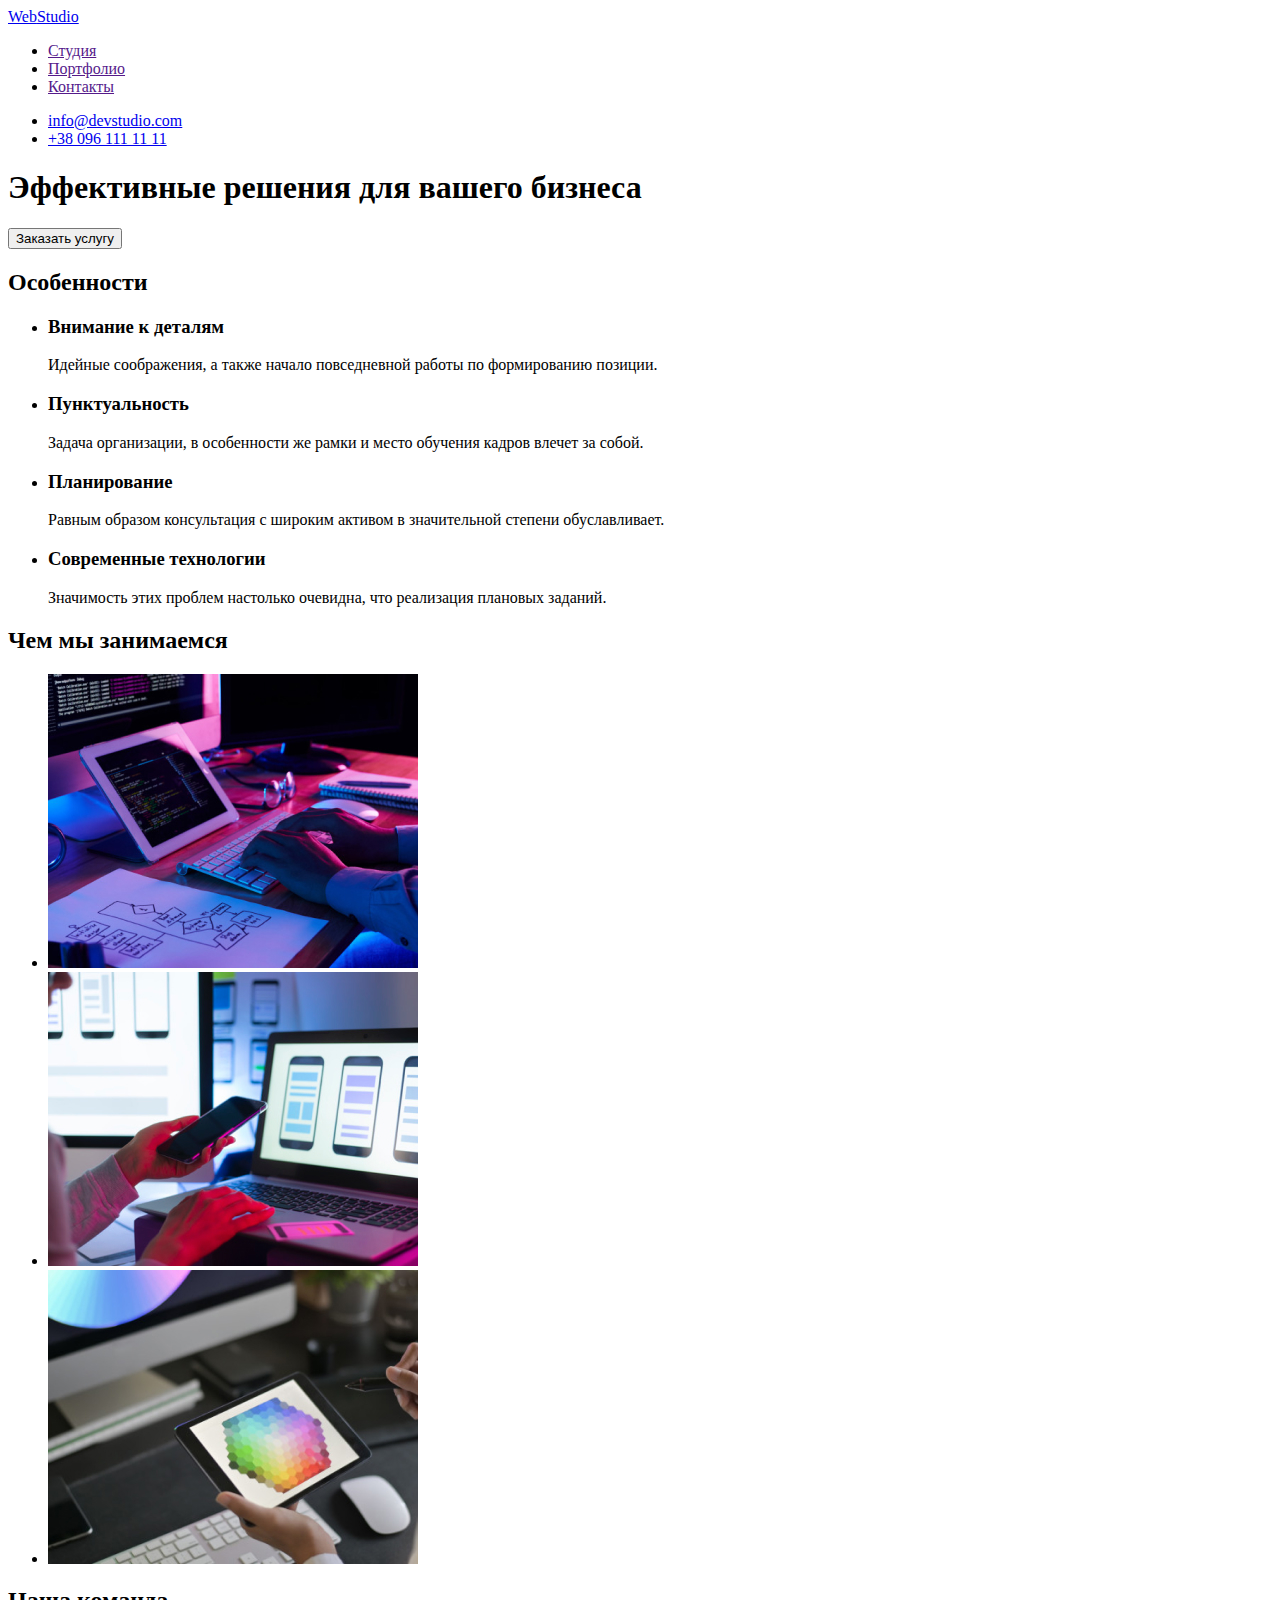
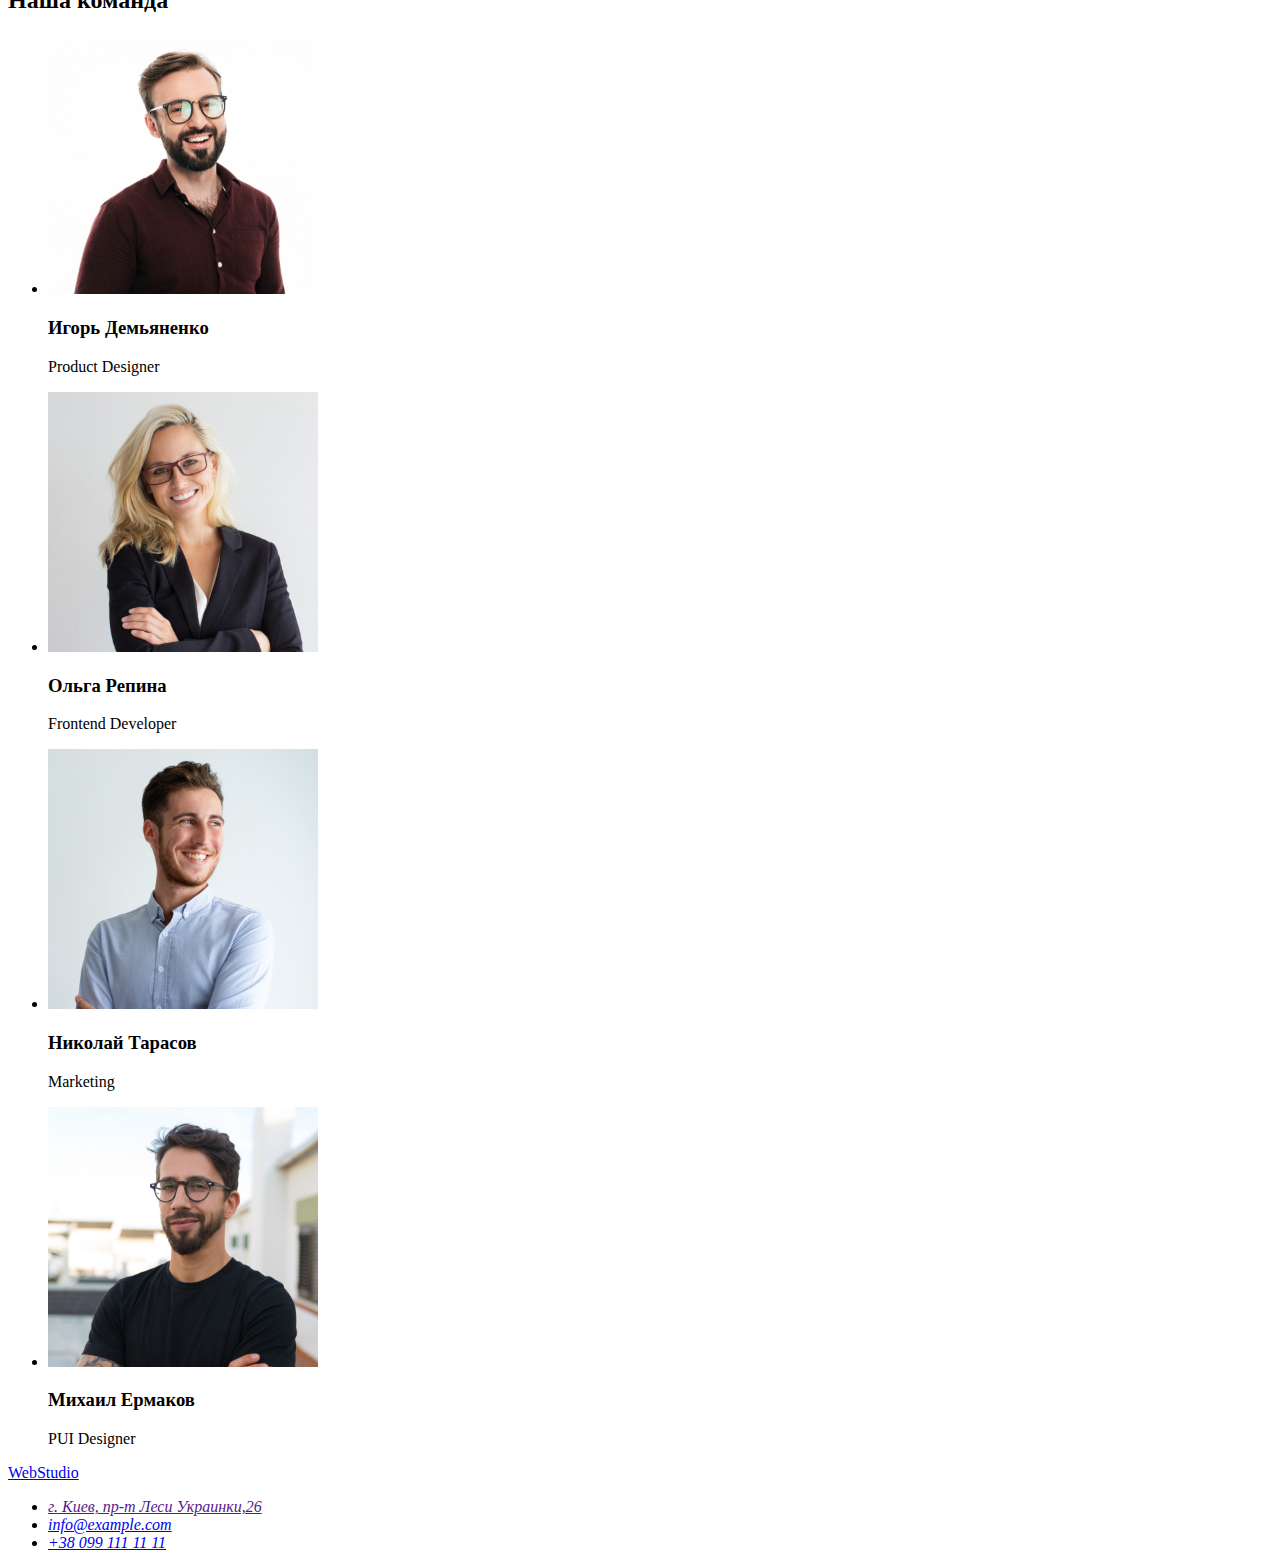
==== index.html @ 5d11fc3c "Скопіювала файли попередньої роботи" ====
<!DOCTYPE html>
<html lang="ru">
  <head>
    <meta charset="UTF-8" />
    <meta http-equiv="X-UA-Compatible" content="IE=edge" />
    <meta name="viewport" content="width=device-width, initial-scale=1.0" />
    <title>Web Studio</title>
  </head>
  <body>
    <!--Шапка-->
    <header>
      <nav>
        <a href="./index.html"><span>Web</span>Studio</a>

        <ul>
          <li><a href="">Студия</a></li>
          <li><a href="">Портфолио</a></li>
          <li><a href="">Контакты</a></li>
        </ul>
      </nav>

      <ul>
        <li><a href="mailto:info@devstudio.com">info@devstudio.com</a></li>
        <li><a href="tel:+380961111111">+38 096 111 11 11</a></li>
      </ul>
    </header>

    <main>
      <!--Блок герой-->
      <section>
        <h1>Эффективные решения для вашего бизнеса</h1>
        <button type="button">Заказать услугу</button>
      </section>

      <!--Особености-->
      <section>
        <h2>Особенности</h2>
        <ul>
          <li>
            <h3>Внимание к деталям</h3>
            <p>Идейные соображения, а также начало повседневной работы по формированию позиции.</p>
          </li>
          <li>
            <h3>Пунктуальность</h3>
            <p>
              Задача организации, в особенности же рамки и место обучения кадров влечет за собой.
            </p>
          </li>
          <li>
            <h3>Планирование</h3>
            <p>
              Равным образом консультация с широким активом в значительной степени обуславливает.
            </p>
          </li>
          <li>
            <h3>Современные технологии</h3>
            <p>Значимость этих проблем настолько очевидна, что реализация плановых заданий.</p>
          </li>
        </ul>
      </section>

      <!--Чем занимаются-->
      <section>
        <h2>Чем мы занимаемся</h2>
        <ul>
          <li>
            <img src="./images/picture-one.jpg" alt="Верстка" width="370" />
          </li>
          <li>
            <img src="./images/picture-two.jpg" alt="Дизайн" width="370" />
          </li>
          <li>
            <img src="./images/picture-three.jpg" alt="Внешнее оформление" width="370" />
          </li>
        </ul>
      </section>

      <!--Наша команда-->
      <section>
        <h2>Наша команда</h2>
        <ul>
          <li>
            <img src="./images/img-one.jpg" alt="Дизайнер" width="270" />
            <h3>Игорь Демьяненко</h3>
            <p>Product Designer</p>
          </li>
          <li>
            <img src="./images/img-two.jpg" alt="Фронтенд разработчик" width="270" />
            <h3>Ольга Репина</h3>
            <p>Frontend Developer</p>
          </li>
          <li>
            <img src="./images/img-three.jpg" alt="Маркетолог" width="270" />
            <h3>Николай Тарасов</h3>
            <p>Marketing</p>
          </li>
          <li>
            <img src="./images/img-four.jpg" alt="Дизайнер" width="270" />
            <h3>Михаил Ермаков</h3>
            <p>PUI Designer</p>
          </li>
        </ul>
      </section>
    </main>

    <!--футер-->
    <footer>
      <a href="./index.html"><span>Web</span>Studio</a>

      <address>
        <ul>
          <li><a href="">г. Киев, пр-т Леси Украинки,26</a></li>
          <li><a href="mailto:info@example.com">info@example.com</a></li>
          <li><a href="tel:+380991111111">+38 099 111 11 11</a></li>
        </ul>
      </address>
    </footer>
  </body>
</html>
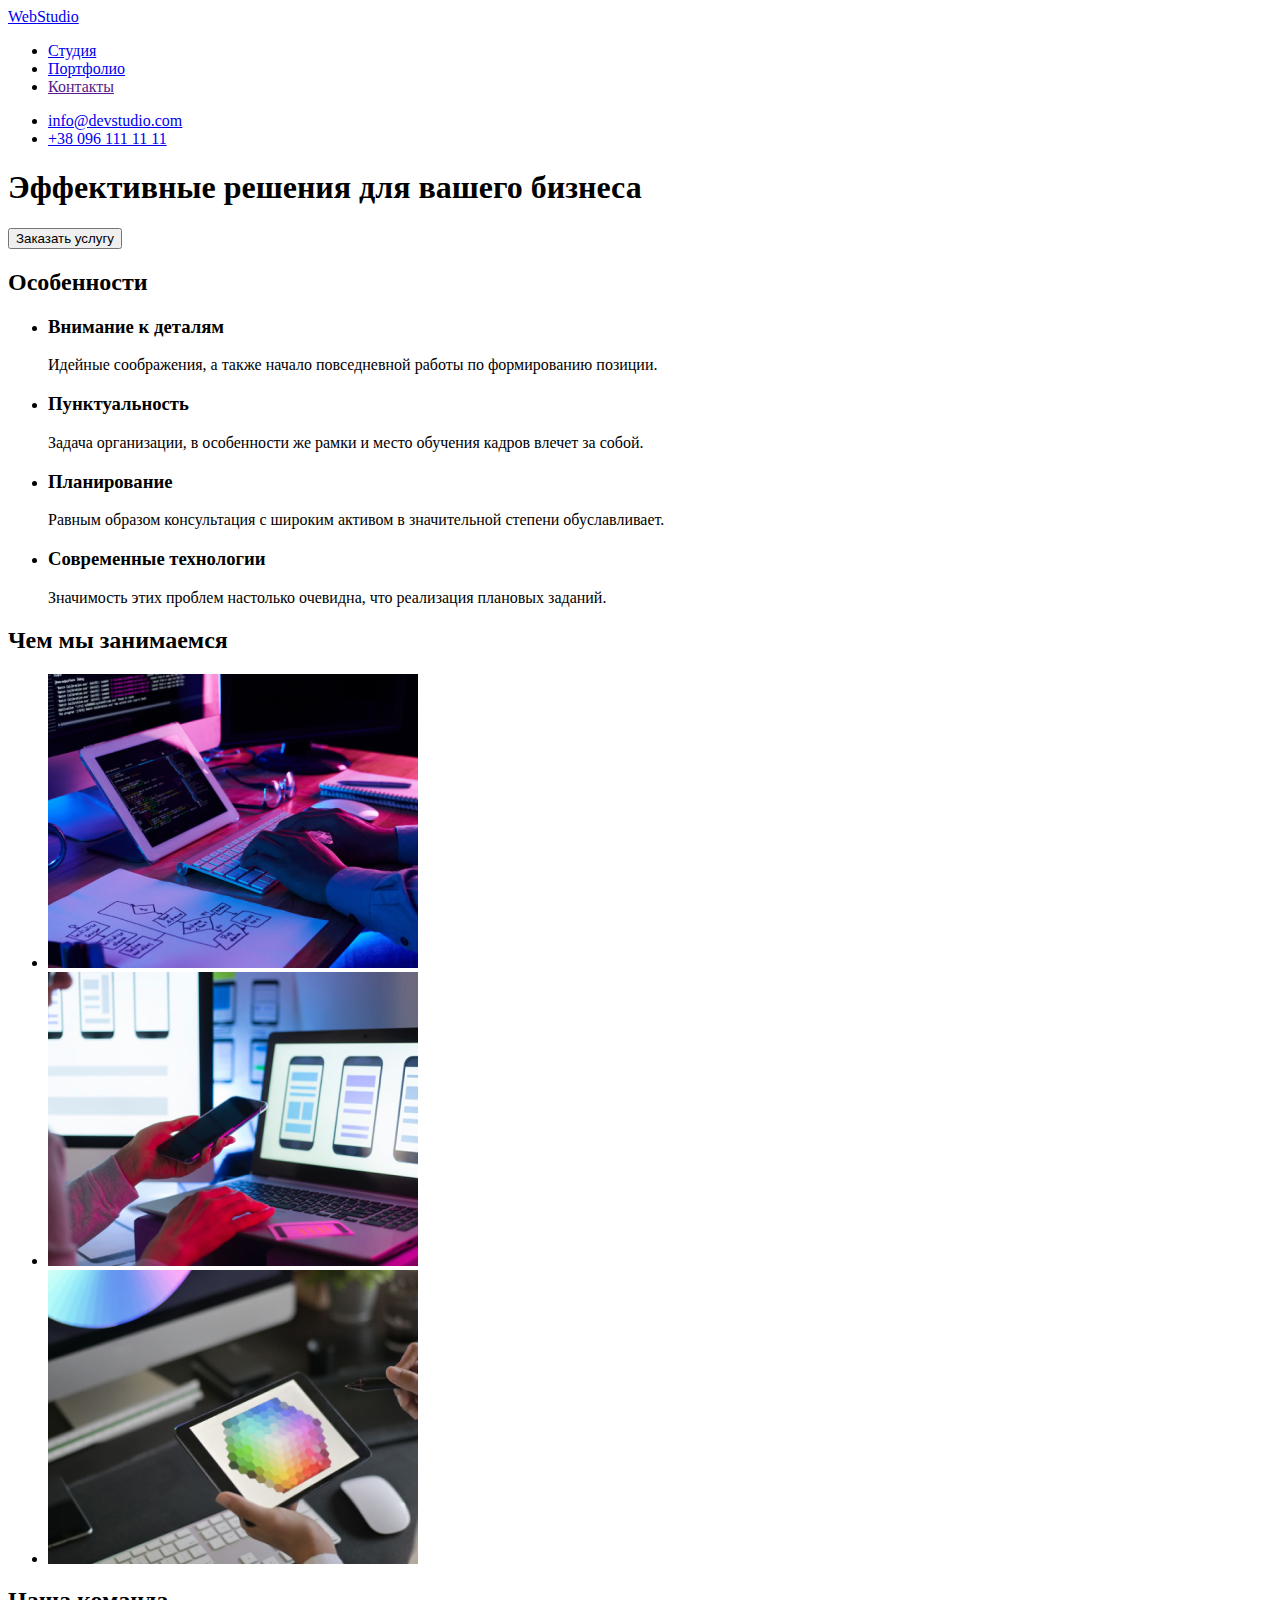
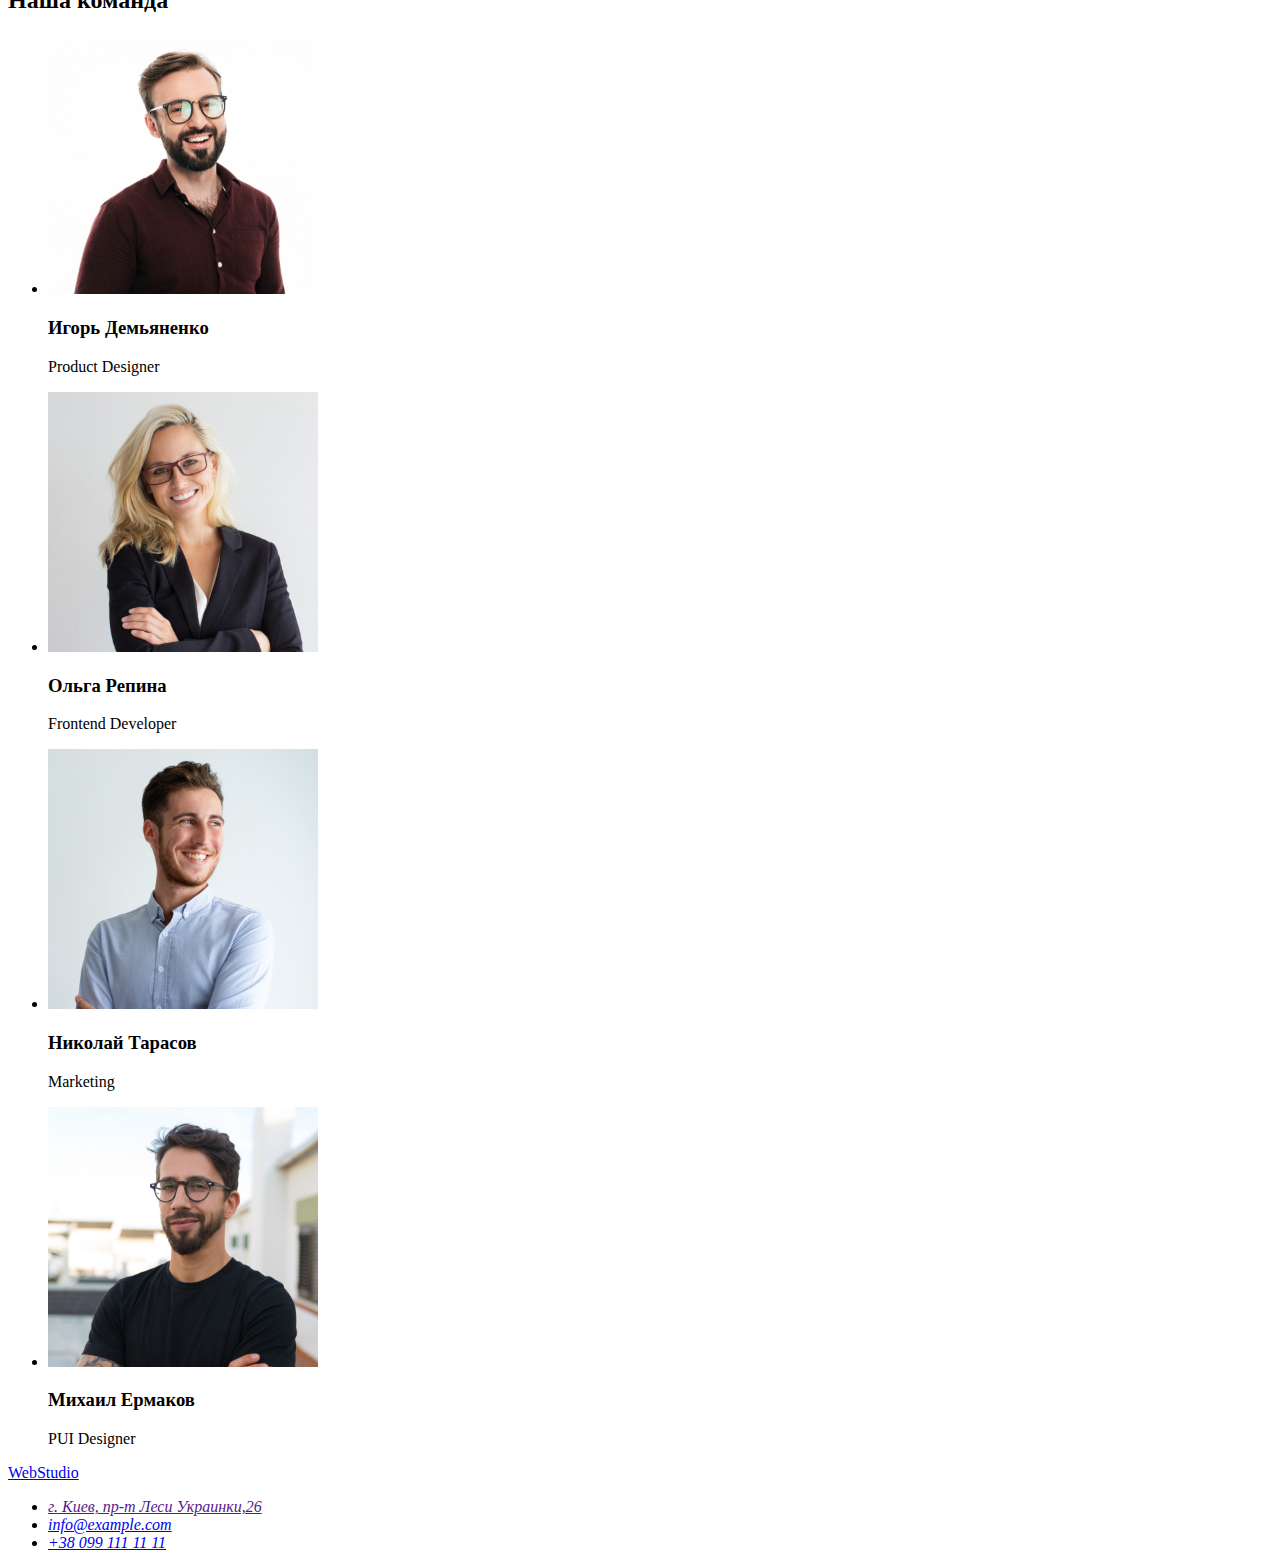
==== commit 0dfaf3a7: "Додано відносний шлях" ====
--- a/index.html
+++ b/index.html
@@ -13,8 +13,8 @@
         <a href="./index.html"><span>Web</span>Studio</a>
 
         <ul>
-          <li><a href="">Студия</a></li>
-          <li><a href="">Портфолио</a></li>
+          <li><a href="./index.html">Студия</a></li>
+          <li><a href="./portfolio.html">Портфолио</a></li>
           <li><a href="">Контакты</a></li>
         </ul>
       </nav>
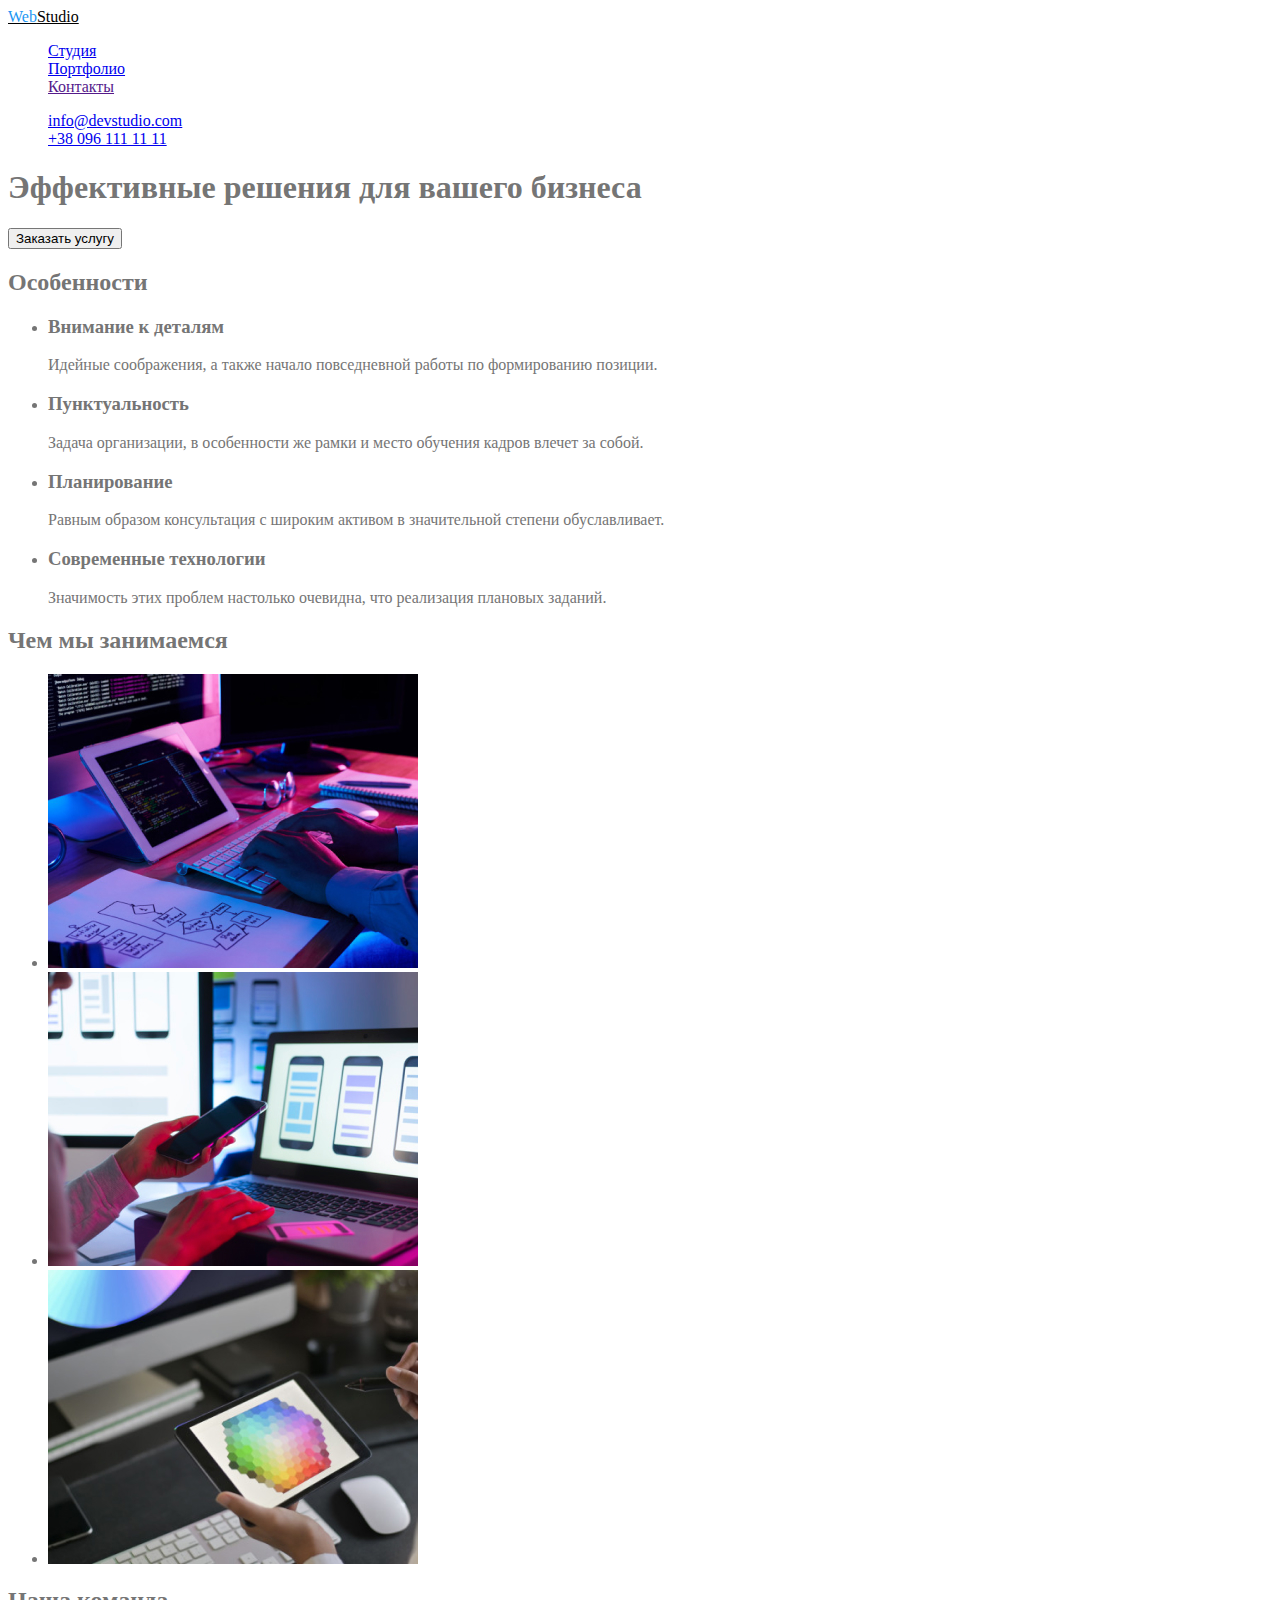
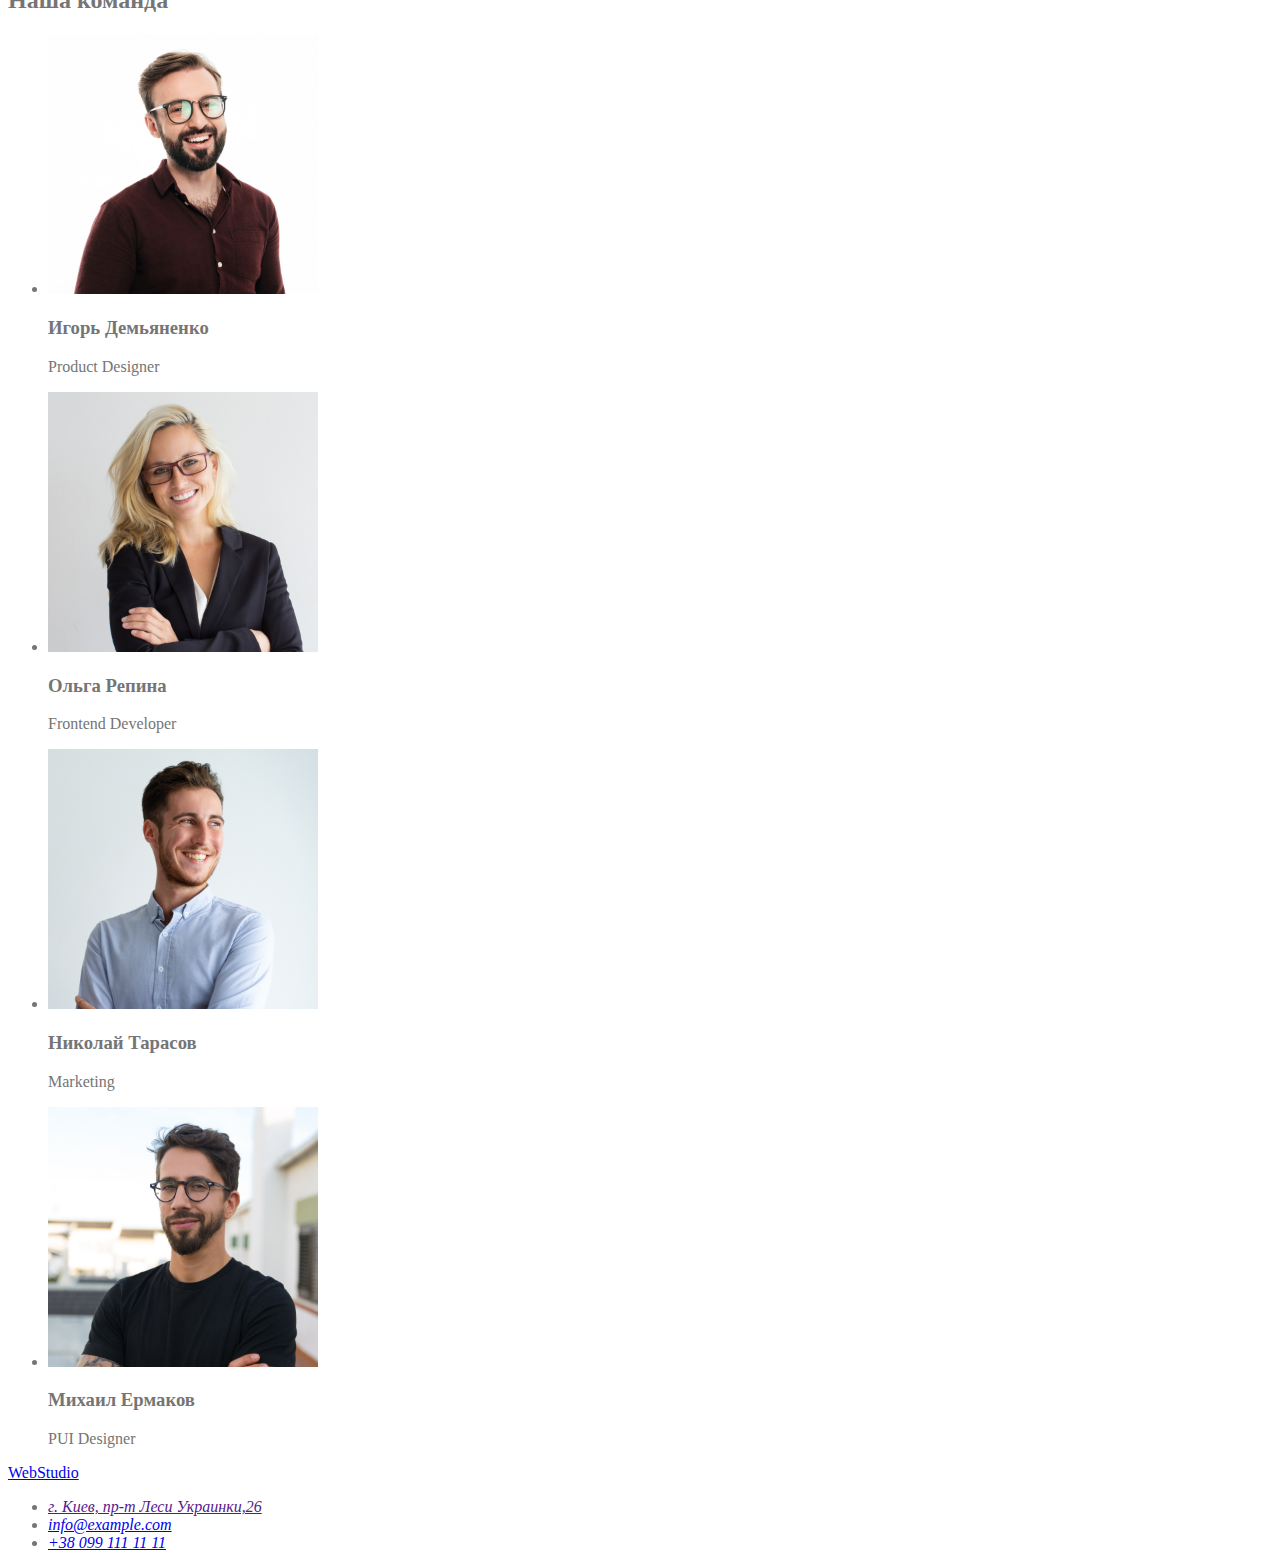
==== commit 9137dff3: "Додає стилі до html" ====
--- a/index.html
+++ b/index.html
@@ -5,23 +5,24 @@
     <meta http-equiv="X-UA-Compatible" content="IE=edge" />
     <meta name="viewport" content="width=device-width, initial-scale=1.0" />
     <title>Web Studio</title>
+    <link rel="stylesheet" href="./css/styles.css" />
   </head>
   <body>
     <!--Шапка-->
     <header>
       <nav>
-        <a href="./index.html"><span>Web</span>Studio</a>
+        <a href="./index.html" class="logo"><span class="logo-web"> Web</span>Studio</a>
 
-        <ul>
-          <li><a href="./index.html">Студия</a></li>
-          <li><a href="./portfolio.html">Портфолио</a></li>
-          <li><a href="">Контакты</a></li>
+        <ul class="list">
+          <li><a href="./index.html" class="link">Студия</a></li>
+          <li><a href="./portfolio.html" class="link">Портфолио</a></li>
+          <li><a href="" class="link">Контакты</a></li>
         </ul>
       </nav>
 
-      <ul>
-        <li><a href="mailto:info@devstudio.com">info@devstudio.com</a></li>
-        <li><a href="tel:+380961111111">+38 096 111 11 11</a></li>
+      <ul class="list">
+        <li><a href="mailto:info@devstudio.com" class="link">info@devstudio.com</a></li>
+        <li><a href="tel:+380961111111" class="link">+38 096 111 11 11</a></li>
       </ul>
     </header>
 
@@ -110,8 +111,8 @@
       <address>
         <ul>
           <li><a href="">г. Киев, пр-т Леси Украинки,26</a></li>
-          <li><a href="mailto:info@example.com">info@example.com</a></li>
-          <li><a href="tel:+380991111111">+38 099 111 11 11</a></li>
+          <li><a href="mailto:info@example.com" class="link">info@example.com</a></li>
+          <li><a href="tel:+380991111111" class="link">+38 099 111 11 11</a></li>
         </ul>
       </address>
     </footer>
--- a/css/styles.css
+++ b/css/styles.css
@@ -0,0 +1,34 @@
+/* 
+#757575 - основной цвет текста + контакты(телефон, почта)
+#212121 - заголовки, текст на кнопках, текст в хедере
+#2196F3 - акцент
+#FFFFFF - герой 
+#2196F3 - Web, #000000 - Studio
+#2F303A - фон 1(там где герой)
+#F5F4FA - фон наша комаанда*/
+
+
+body{
+   background-color: #fff;
+   color: #757575;
+}
+
+/* Для сброса */
+.list{
+    list-style: none;
+}
+
+/*Контакты + навигация(студия, портфолио, контакты)*/
+.link:hover,
+.link:focus{
+    color: #2196F3;
+}
+
+/* Цвет лого*/
+.logo{
+    color: #000000;
+}
+
+.logo-web{
+    color: #2196F3;
+}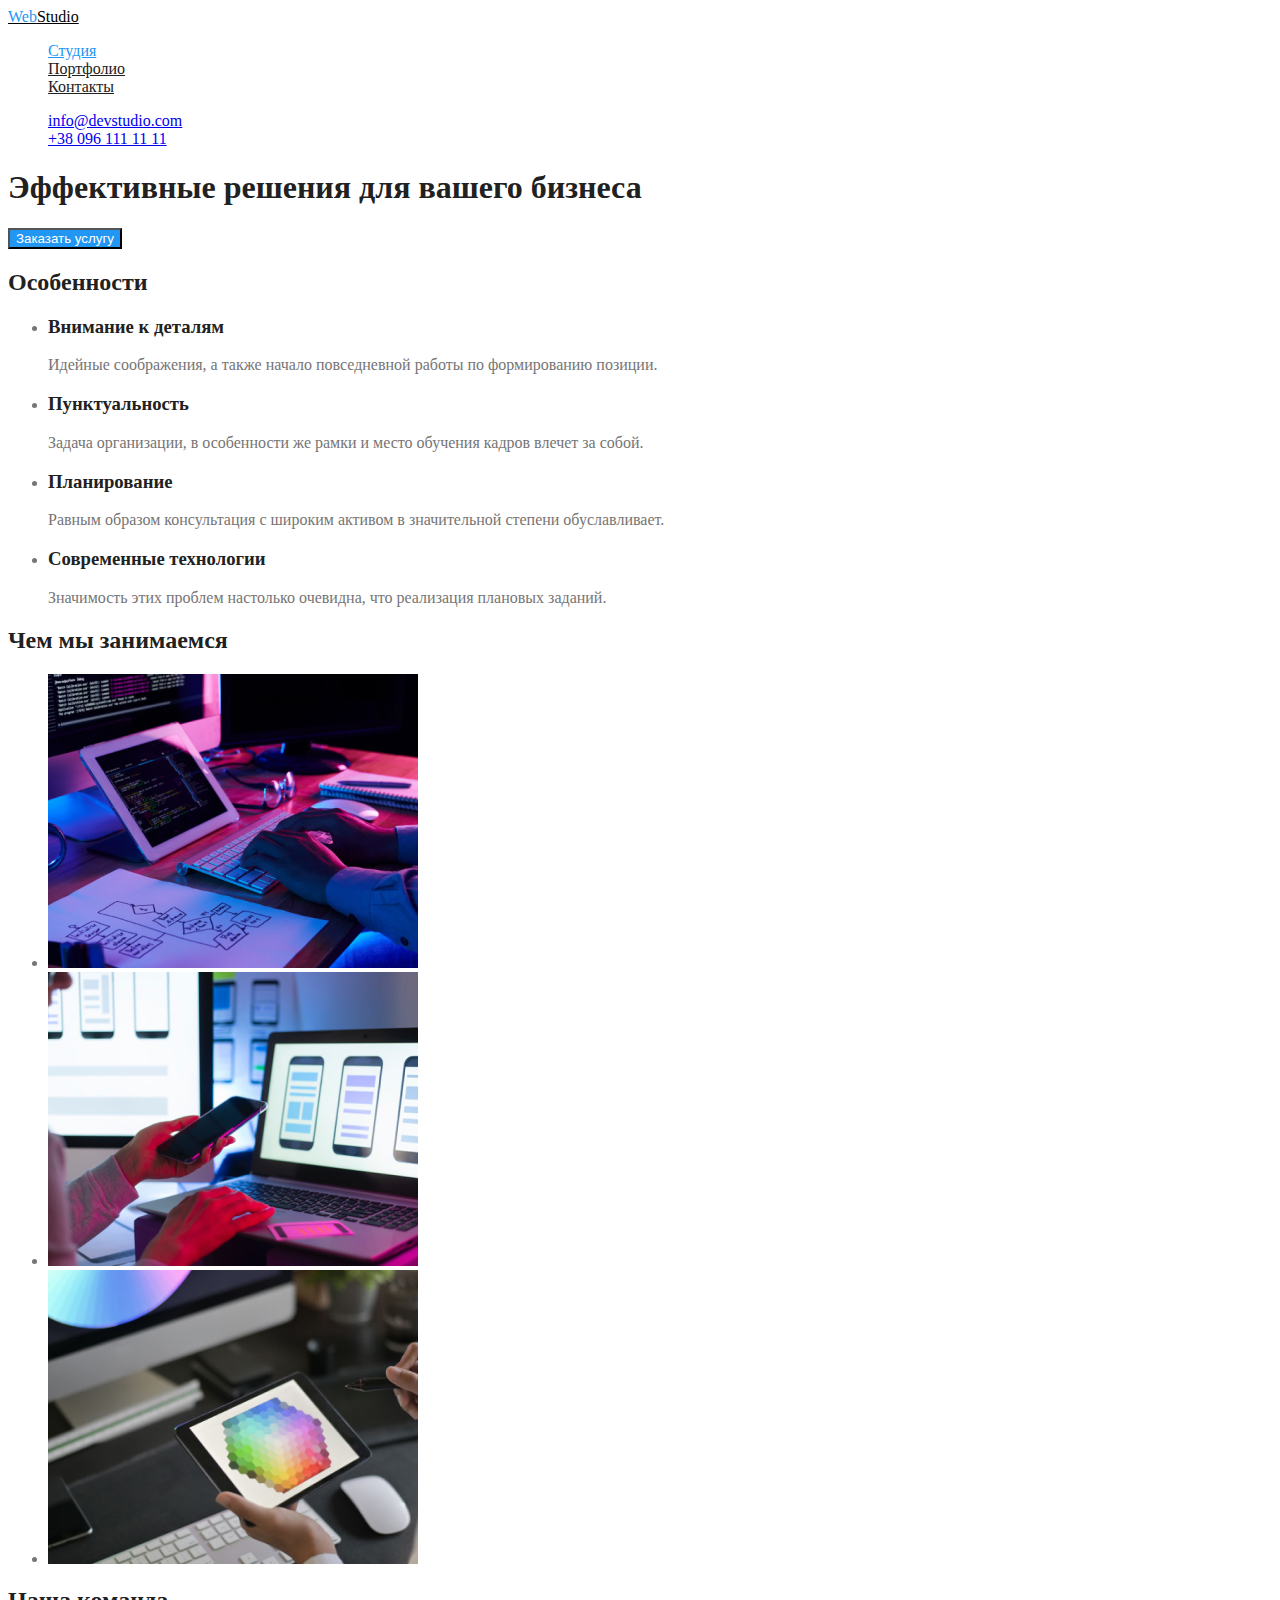
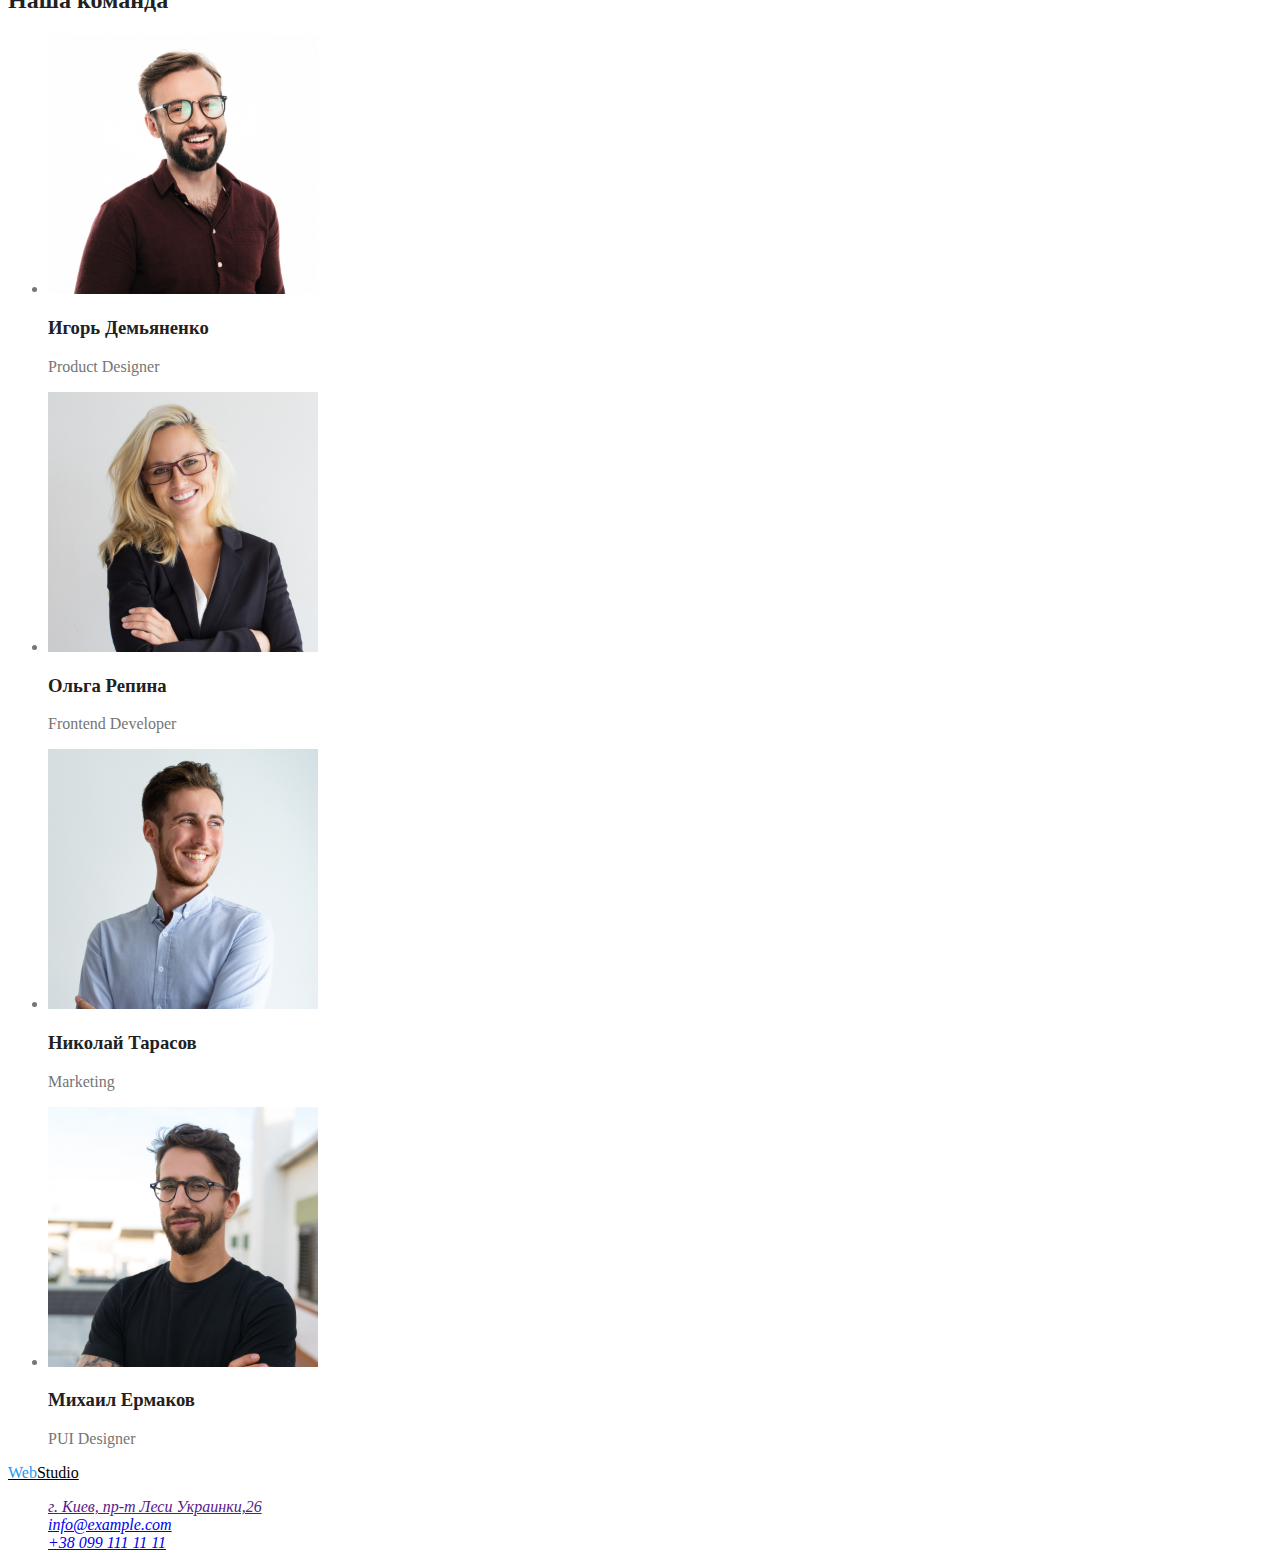
==== commit f4646014: "Додає оформлення" ====
--- a/index.html
+++ b/index.html
@@ -13,8 +13,8 @@
       <nav>
         <a href="./index.html" class="logo"><span class="logo-web"> Web</span>Studio</a>
 
-        <ul class="list">
-          <li><a href="./index.html" class="link">Студия</a></li>
+        <ul class="site-nav list">
+          <li><a href="./index.html" class="link current">Студия</a></li>
           <li><a href="./portfolio.html" class="link">Портфолио</a></li>
           <li><a href="" class="link">Контакты</a></li>
         </ul>
@@ -28,41 +28,41 @@
 
     <main>
       <!--Блок герой-->
-      <section>
-        <h1>Эффективные решения для вашего бизнеса</h1>
-        <button type="button">Заказать услугу</button>
+      <section class="hero">
+        <h1 class="hero-title">Эффективные решения для вашего бизнеса</h1>
+        <button type="button" class="button order">Заказать услугу</button>
       </section>
 
       <!--Особености-->
-      <section>
-        <h2>Особенности</h2>
+      <section class="section">
+        <h2 class="section-title">Особенности</h2>
         <ul>
           <li>
-            <h3>Внимание к деталям</h3>
+            <h3 class="section-title">Внимание к деталям</h3>
             <p>Идейные соображения, а также начало повседневной работы по формированию позиции.</p>
           </li>
           <li>
-            <h3>Пунктуальность</h3>
+            <h3 class="section-title">Пунктуальность</h3>
             <p>
               Задача организации, в особенности же рамки и место обучения кадров влечет за собой.
             </p>
           </li>
           <li>
-            <h3>Планирование</h3>
+            <h3 class="section-title">Планирование</h3>
             <p>
               Равным образом консультация с широким активом в значительной степени обуславливает.
             </p>
           </li>
           <li>
-            <h3>Современные технологии</h3>
+            <h3 class="section-title">Современные технологии</h3>
             <p>Значимость этих проблем настолько очевидна, что реализация плановых заданий.</p>
           </li>
         </ul>
       </section>
 
       <!--Чем занимаются-->
-      <section>
-        <h2>Чем мы занимаемся</h2>
+      <section class="section">
+        <h2 class="section-title">Чем мы занимаемся</h2>
         <ul>
           <li>
             <img src="./images/picture-one.jpg" alt="Верстка" width="370" />
@@ -77,27 +77,27 @@
       </section>
 
       <!--Наша команда-->
-      <section>
-        <h2>Наша команда</h2>
+      <section class="section">
+        <h2 class="section-title">Наша команда</h2>
         <ul>
           <li>
             <img src="./images/img-one.jpg" alt="Дизайнер" width="270" />
-            <h3>Игорь Демьяненко</h3>
+            <h3 class="section-title">Игорь Демьяненко</h3>
             <p>Product Designer</p>
           </li>
           <li>
             <img src="./images/img-two.jpg" alt="Фронтенд разработчик" width="270" />
-            <h3>Ольга Репина</h3>
+            <h3 class="section-title">Ольга Репина</h3>
             <p>Frontend Developer</p>
           </li>
           <li>
             <img src="./images/img-three.jpg" alt="Маркетолог" width="270" />
-            <h3>Николай Тарасов</h3>
+            <h3 class="section-title">Николай Тарасов</h3>
             <p>Marketing</p>
           </li>
           <li>
             <img src="./images/img-four.jpg" alt="Дизайнер" width="270" />
-            <h3>Михаил Ермаков</h3>
+            <h3 class="section-title">Михаил Ермаков</h3>
             <p>PUI Designer</p>
           </li>
         </ul>
@@ -106,10 +106,10 @@
 
     <!--футер-->
     <footer>
-      <a href="./index.html"><span>Web</span>Studio</a>
+      <a href="./index.html" class="logo"><span class="logo-web">Web</span>Studio</a>
 
       <address>
-        <ul>
+        <ul class="list">
           <li><a href="">г. Киев, пр-т Леси Украинки,26</a></li>
           <li><a href="mailto:info@example.com" class="link">info@example.com</a></li>
           <li><a href="tel:+380991111111" class="link">+38 099 111 11 11</a></li>
--- a/css/styles.css
+++ b/css/styles.css
@@ -3,14 +3,22 @@
 #212121 - заголовки, текст на кнопках, текст в хедере
 #2196F3 - акцент
 #FFFFFF - герой 
-#2196F3 - Web, #000000 - Studio
 #2F303A - фон 1(там где герой)
-#F5F4FA - фон наша комаанда*/
+#F5F4FA - фон наша комаанда / цвет фона кнопок в портфолио
+*/
+
+:root{
+    --primary-text-colour: #757575;
+    --title-text-colour: #212121;
+    --accent-colour: #2196F3;
+    --primary-white-colour: #FFFFFF;
+    --secondary-bg-colour: #F5F4FA;/* кнопки в портфолио и фон наша команда*/
+}
 
 
 body{
-   background-color: #fff;
-   color: #757575;
+    color: var(--primary-text-colour);
+    background-color: var(--primary-white-colour)
 }
 
 /* Для сброса */
@@ -21,14 +29,53 @@
 /*Контакты + навигация(студия, портфолио, контакты)*/
 .link:hover,
 .link:focus{
-    color: #2196F3;
+    color: var(--accent-colour);
 }
 
-/* Цвет лого*/
+/* Цвет лого */
 .logo{
     color: #000000;
 }
 
 .logo-web{
-    color: #2196F3;
-}+    color: var(--accent-colour);
+}
+
+/* Навигация сайта*/
+.site-nav a{
+    color: var(--title-text-colour);
+}
+
+.site-nav .link.current{
+    color: var(--accent-colour);
+}
+
+/* Герой */
+.hero-title{
+    color: #212121; /* Белый цвет героя - потом поменять */
+}
+
+/* Название секций */
+.section-title{
+    color: var(--title-text-colour);
+}
+
+/* Кнопки */
+.button{
+    color: var(--title-text-colour);
+    background-color: var(--secondary-bg-colour);
+}
+
+/* Смена фона и текста кнопок в портфолио*/
+.button.link:hover,
+.button.link:focus{
+    color: var(--primary-white-colour);
+    background-color: var(--accent-colour);
+}
+
+/* Кнопка в файле html*/
+.button.order {
+    color: var(--primary-white-colour);
+    background-color: var(--accent-colour);
+}
+
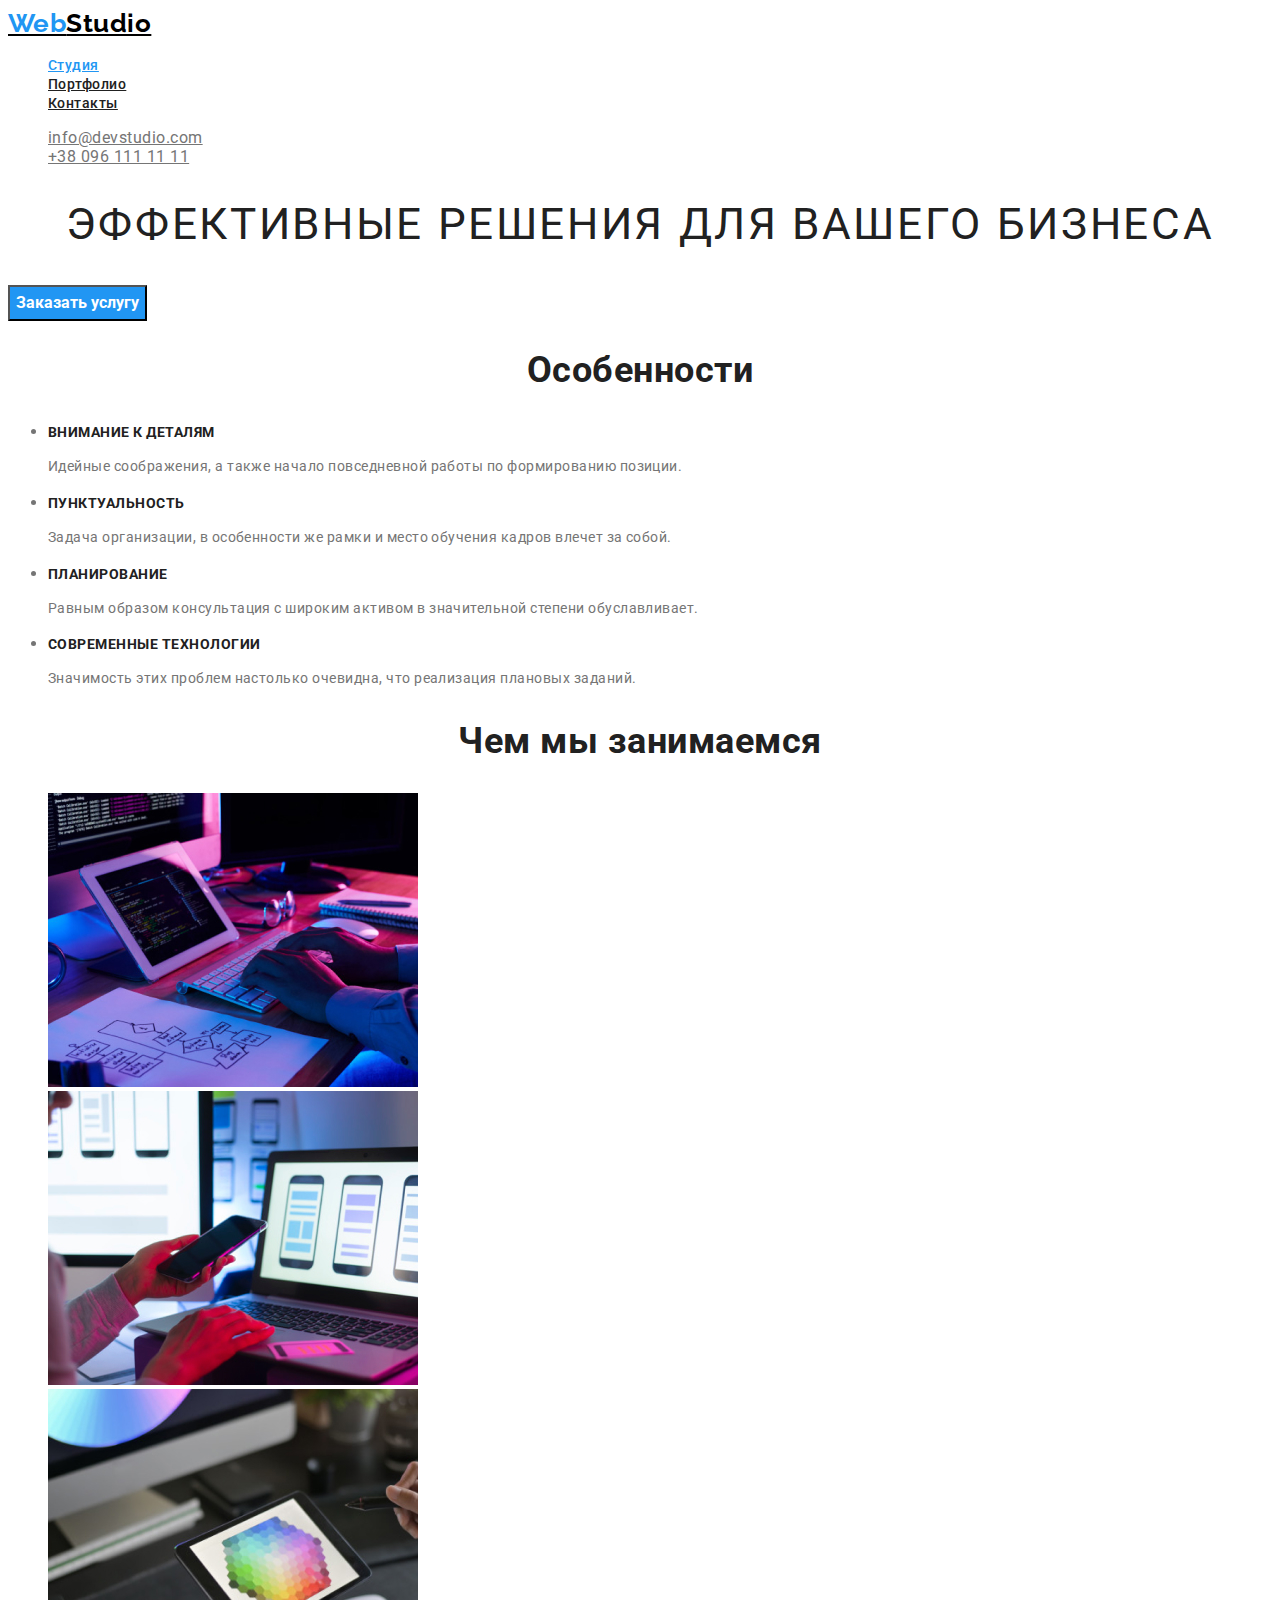
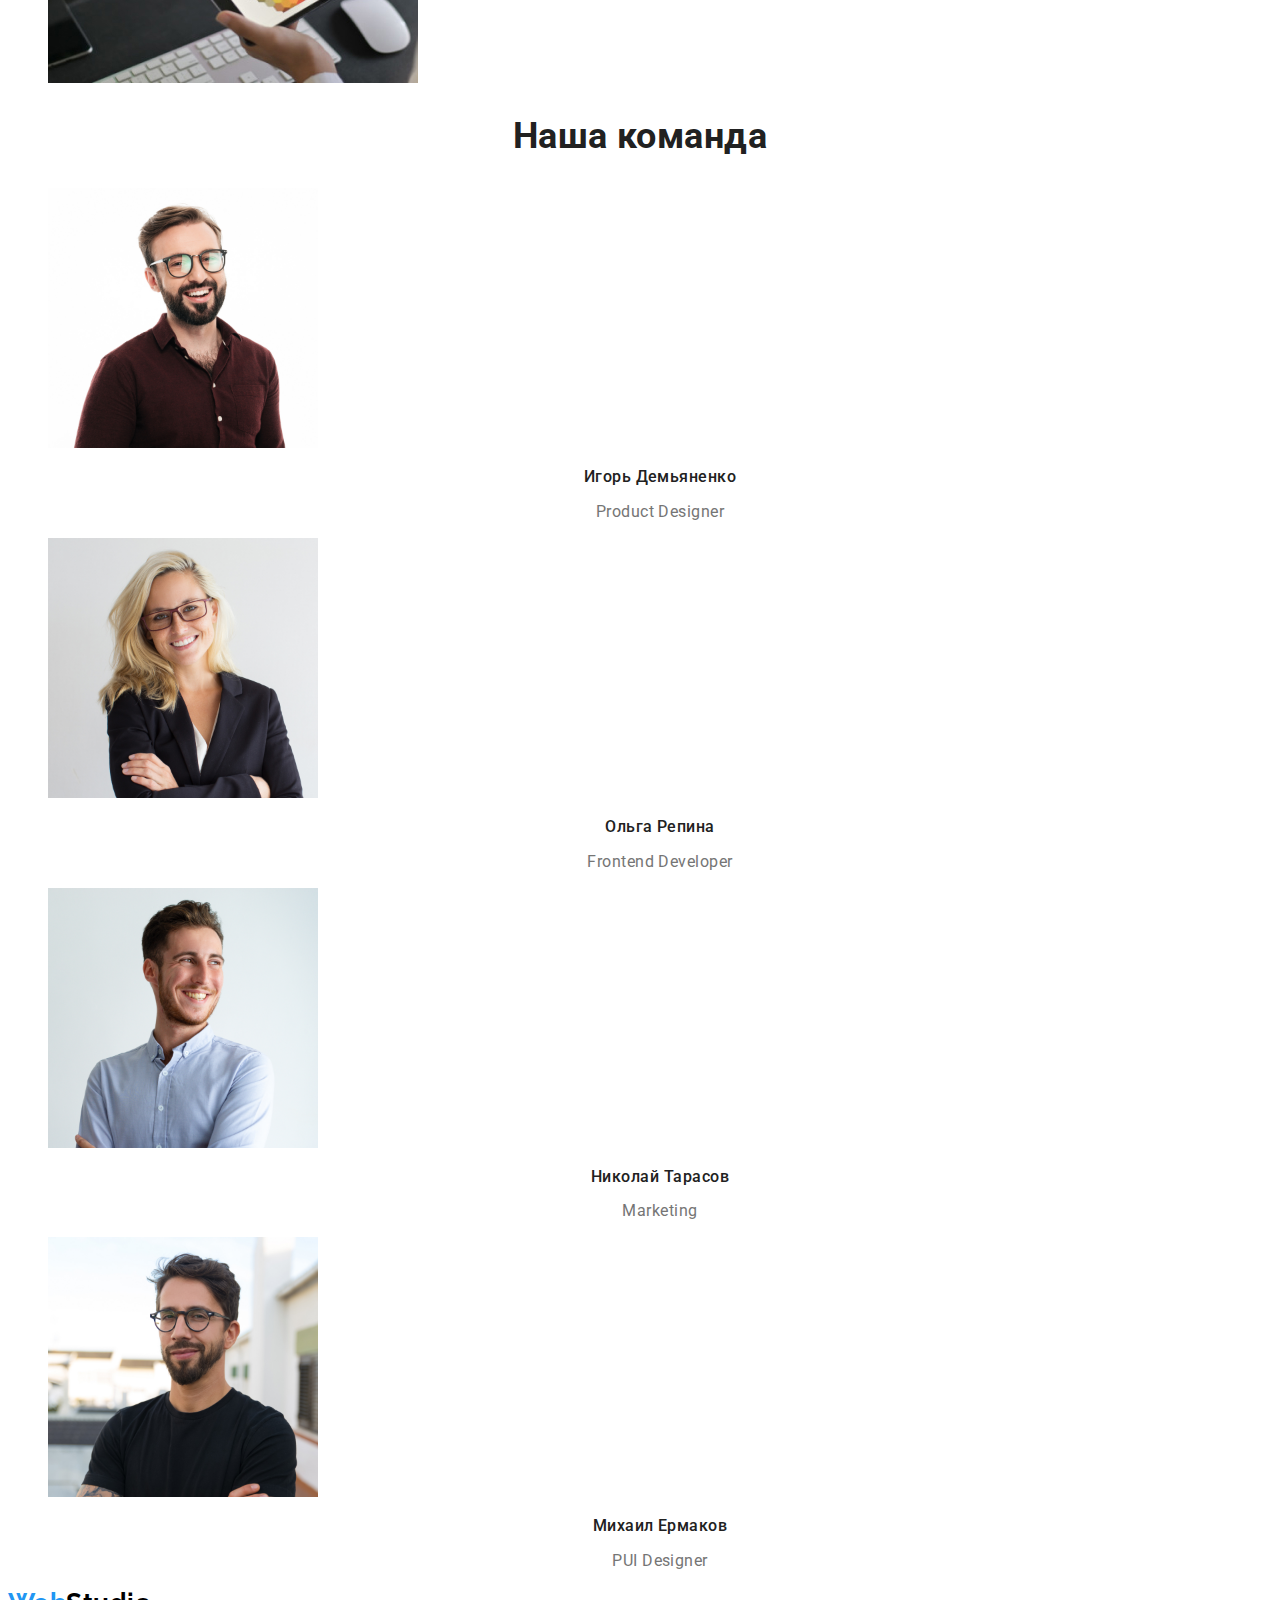
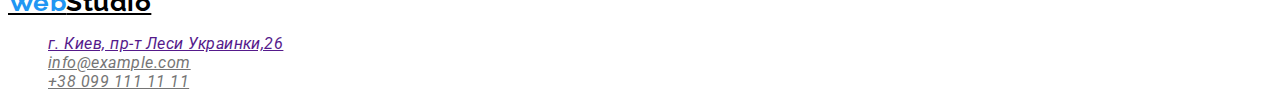
==== commit 791bb5d1: "Додає стилі до розмітки" ====
--- a/index.html
+++ b/index.html
@@ -5,6 +5,12 @@
     <meta http-equiv="X-UA-Compatible" content="IE=edge" />
     <meta name="viewport" content="width=device-width, initial-scale=1.0" />
     <title>Web Studio</title>
+    <link rel="preconnect" href="https://fonts.googleapis.com" />
+    <link rel="preconnect" href="https://fonts.gstatic.com" crossorigin />
+    <link
+      href="https://fonts.googleapis.com/css2?family=Raleway:wght@700&family=Roboto:wght@400;500;700;900&display=swap"
+      rel="stylesheet"
+    />
     <link rel="stylesheet" href="./css/styles.css" />
   </head>
   <body>
@@ -38,24 +44,28 @@
         <h2 class="section-title">Особенности</h2>
         <ul>
           <li>
-            <h3 class="section-title">Внимание к деталям</h3>
-            <p>Идейные соображения, а также начало повседневной работы по формированию позиции.</p>
+            <h3 class="section-title-three">Внимание к деталям</h3>
+            <p class="section-title-three-text">
+              Идейные соображения, а также начало повседневной работы по формированию позиции.
+            </p>
           </li>
           <li>
-            <h3 class="section-title">Пунктуальность</h3>
-            <p>
+            <h3 class="section-title-three">Пунктуальность</h3>
+            <p class="section-title-three-text">
               Задача организации, в особенности же рамки и место обучения кадров влечет за собой.
             </p>
           </li>
           <li>
-            <h3 class="section-title">Планирование</h3>
-            <p>
+            <h3 class="section-title-three">Планирование</h3>
+            <p class="section-title-three-text">
               Равным образом консультация с широким активом в значительной степени обуславливает.
             </p>
           </li>
           <li>
-            <h3 class="section-title">Современные технологии</h3>
-            <p>Значимость этих проблем настолько очевидна, что реализация плановых заданий.</p>
+            <h3 class="section-title-three">Современные технологии</h3>
+            <p class="section-title-three-text">
+              Значимость этих проблем настолько очевидна, что реализация плановых заданий.
+            </p>
           </li>
         </ul>
       </section>
@@ -63,7 +73,7 @@
       <!--Чем занимаются-->
       <section class="section">
         <h2 class="section-title">Чем мы занимаемся</h2>
-        <ul>
+        <ul class="list">
           <li>
             <img src="./images/picture-one.jpg" alt="Верстка" width="370" />
           </li>
@@ -79,26 +89,26 @@
       <!--Наша команда-->
       <section class="section">
         <h2 class="section-title">Наша команда</h2>
-        <ul>
+        <ul class="list">
           <li>
             <img src="./images/img-one.jpg" alt="Дизайнер" width="270" />
-            <h3 class="section-title">Игорь Демьяненко</h3>
-            <p>Product Designer</p>
+            <h3 class="section-title-member">Игорь Демьяненко</h3>
+            <p class="section-title-member-work">Product Designer</p>
           </li>
           <li>
             <img src="./images/img-two.jpg" alt="Фронтенд разработчик" width="270" />
-            <h3 class="section-title">Ольга Репина</h3>
-            <p>Frontend Developer</p>
+            <h3 class="section-title-member">Ольга Репина</h3>
+            <p class="section-title-member-work">Frontend Developer</p>
           </li>
           <li>
             <img src="./images/img-three.jpg" alt="Маркетолог" width="270" />
-            <h3 class="section-title">Николай Тарасов</h3>
-            <p>Marketing</p>
+            <h3 class="section-title-member">Николай Тарасов</h3>
+            <p class="section-title-member-work">Marketing</p>
           </li>
           <li>
             <img src="./images/img-four.jpg" alt="Дизайнер" width="270" />
-            <h3 class="section-title">Михаил Ермаков</h3>
-            <p>PUI Designer</p>
+            <h3 class="section-title-member">Михаил Ермаков</h3>
+            <p class="section-title-member-work">PUI Designer</p>
           </li>
         </ul>
       </section>
--- a/css/styles.css
+++ b/css/styles.css
@@ -18,8 +18,10 @@
 
 body{
     color: var(--primary-text-colour);
-    background-color: var(--primary-white-colour)
-}
+    background-color: var(--primary-white-colour);
+    font-family: Roboto, sans-serif;
+    letter-spacing: 0.03em;
+    }
 
 /* Для сброса */
 .list{
@@ -27,6 +29,10 @@
 }
 
 /*Контакты + навигация(студия, портфолио, контакты)*/
+
+.link{
+    color: var(--primary-text-colour);
+}
 .link:hover,
 .link:focus{
     color: var(--accent-colour);
@@ -35,6 +41,10 @@
 /* Цвет лого */
 .logo{
     color: #000000;
+    font-family: Raleway;
+    font-weight: 700;
+    font-size: 26px;
+    line-height: 1.19;
 }
 
 .logo-web{
@@ -44,6 +54,9 @@
 /* Навигация сайта*/
 .site-nav a{
     color: var(--title-text-colour);
+    font-weight: 500;
+    font-size: 14px;
+    line-height: 1.14;
 }
 
 .site-nav .link.current{
@@ -52,30 +65,96 @@
 
 /* Герой */
 .hero-title{
-    color: #212121; /* Белый цвет героя - потом поменять */
+    color: var(--title-text-colour); /* Белый цвет героя - потом поменять */
+    font-weight: 400;
+    font-size: 44px;
+    line-height: 1.36;
+    text-align: center;
+    letter-spacing: 0.06em;
+    text-transform: uppercase;  
 }
 
 /* Название секций */
 .section-title{
     color: var(--title-text-colour);
+    font-weight: 700;
+    font-size: 36px;
+    line-height: 1.16;
+    text-align: center;
+}
+
+.section-title-three {
+    font-weight: 700;
+    font-size: 14px;
+    line-height: 1.14;
+    text-transform: uppercase;
+    color: var(--title-text-colour);
+}
+
+.section-title-three-text {
+    font-weight: 400;
+    font-size: 14px;
+    line-height: 1.7;
+}
+
+.section-title-member {
+    font-weight: 500;
+    font-size: 16px;
+    line-height: 1.18;
+    text-align: center;
+    color: var(--title-text-colour);
+}
+
+.section-title-member-work {
+    font-weight: 400;
+    font-size: 16px;
+    line-height: 1.18;
+    text-align: center;
+}
+
+/*Секции в портфолио*/
+.section-title-portfolio{
+    font-weight: 700;
+    font-size: 18px;
+    line-height: 2;
+    color: var(--title-text-colour);
+}
+
+.section-title-portfolio-text{
+    font-weight: 400;
+    font-size: 16px;
+    line-height: 1.8;
 }
 
 /* Кнопки */
 .button{
     color: var(--title-text-colour);
     background-color: var(--secondary-bg-colour);
+    cursor: pointer;
+    font-family: inherit;
 }
 
 /* Смена фона и текста кнопок в портфолио*/
+
+.button.link.style{
+    font-weight: 500;
+    font-size: 16px;
+    line-height: 1.6;
+    text-align: center;
+}
+
 .button.link:hover,
-.button.link:focus{
-    color: var(--primary-white-colour);
-    background-color: var(--accent-colour);
+.button.link:focus,{
+    color:var(--primary-white-colour);
+    background-color:var(--accent-colour);
 }
+
 
 /* Кнопка в файле html*/
 .button.order {
     color: var(--primary-white-colour);
     background-color: var(--accent-colour);
+    font-weight: 700;
+    font-size: 16px;
+    line-height: 1.87;   
 }
-
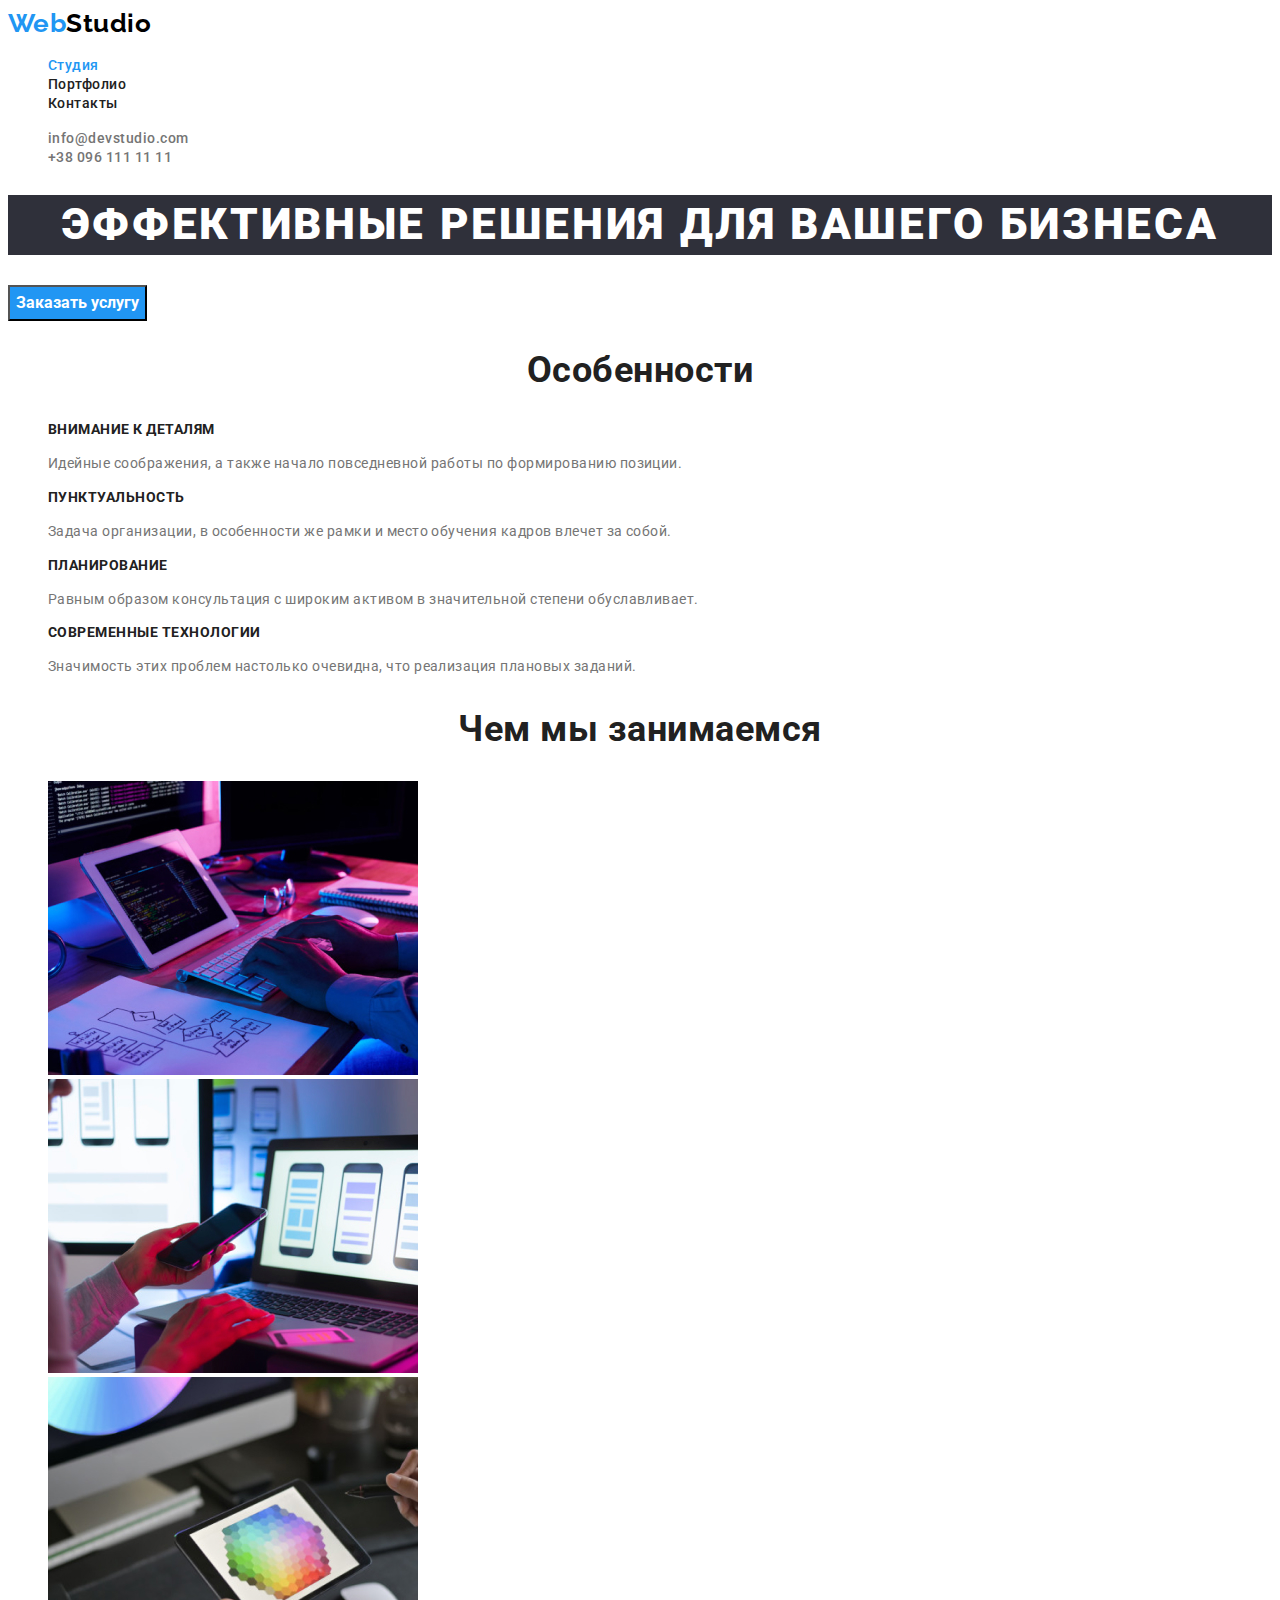
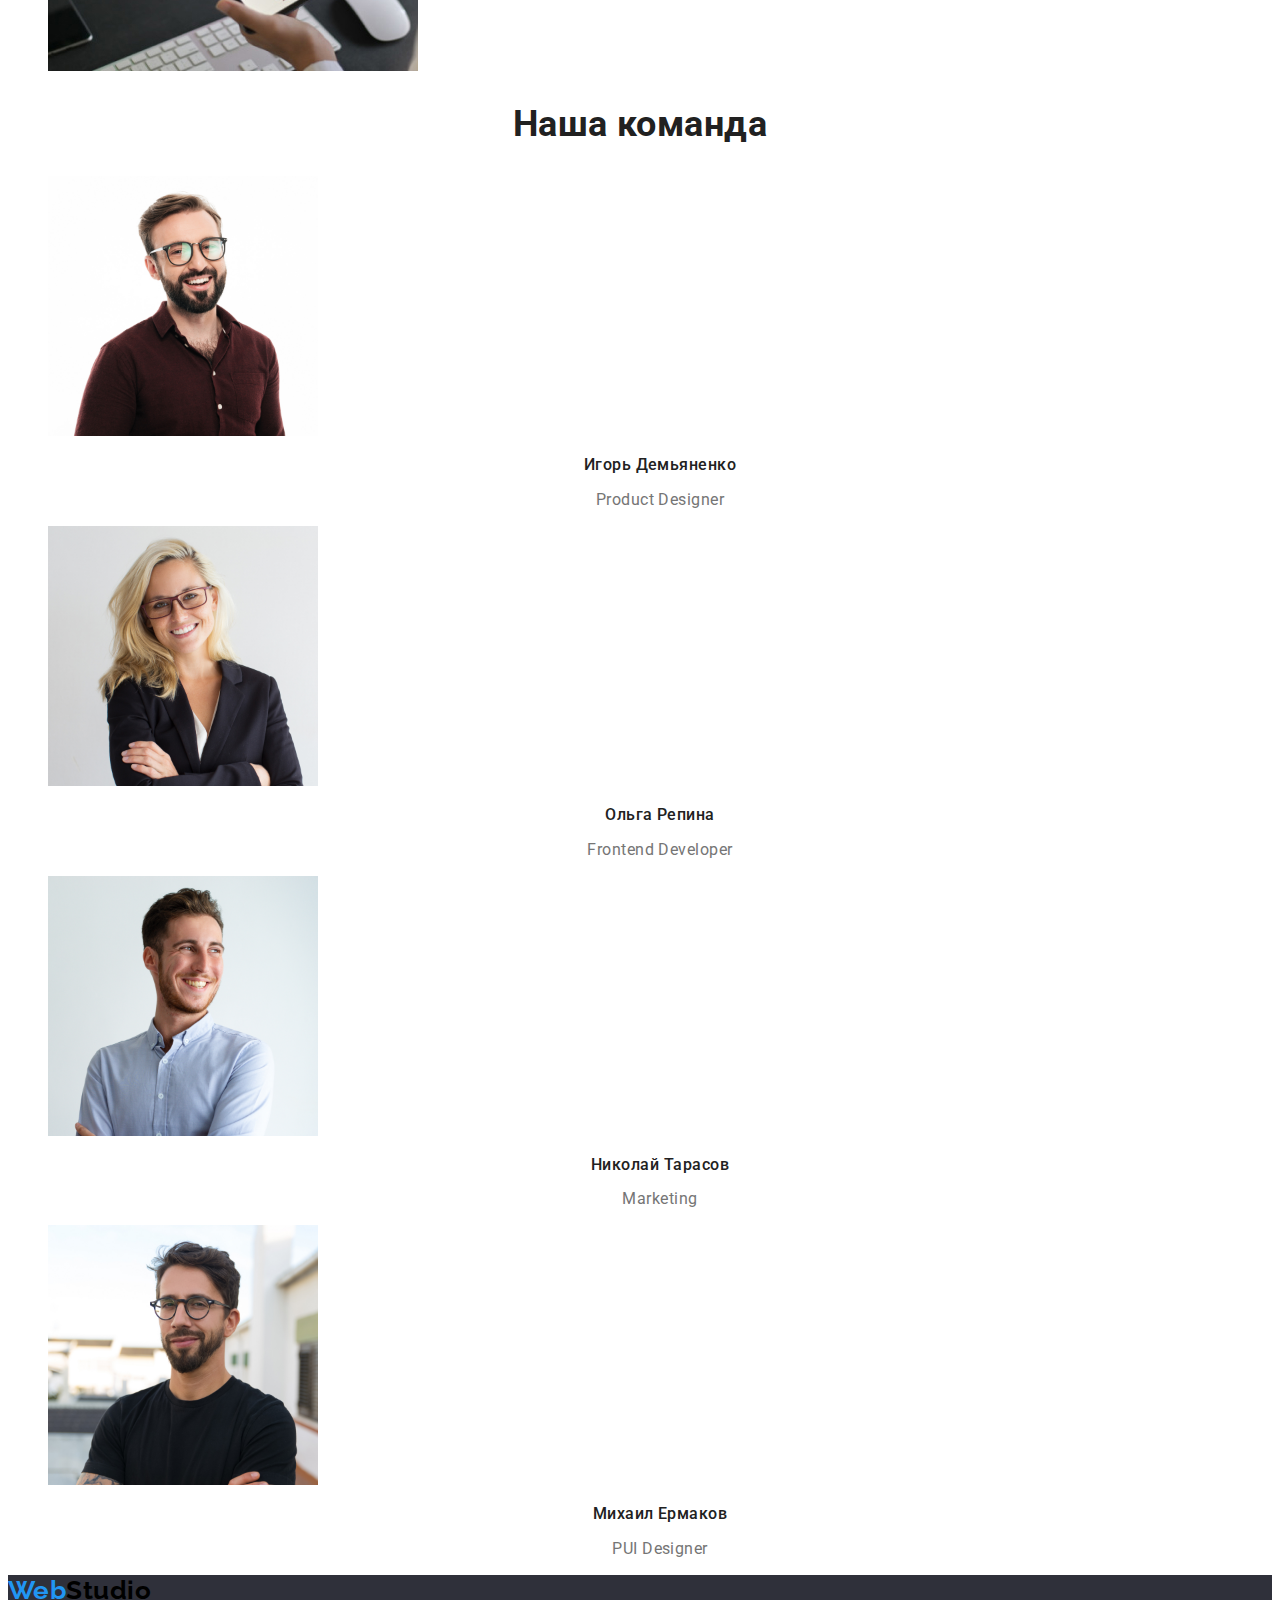
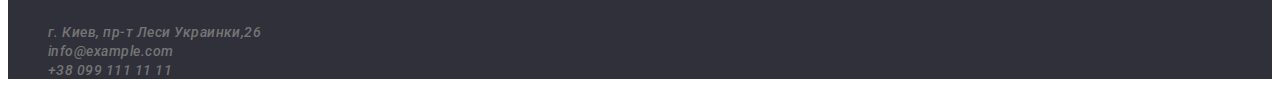
==== commit e8f43431: "Додає виправлену розмітку" ====
--- a/index.html
+++ b/index.html
@@ -21,14 +21,18 @@
 
         <ul class="site-nav list">
           <li><a href="./index.html" class="link current">Студия</a></li>
-          <li><a href="./portfolio.html" class="link">Портфолио</a></li>
-          <li><a href="" class="link">Контакты</a></li>
+          <li><a href="./portfolio.html" class="nav-link">Портфолио</a></li>
+          <li><a href="" class="nav-link">Контакты</a></li>
         </ul>
       </nav>
 
       <ul class="list">
-        <li><a href="mailto:info@devstudio.com" class="link">info@devstudio.com</a></li>
-        <li><a href="tel:+380961111111" class="link">+38 096 111 11 11</a></li>
+        <li>
+          <a href="mailto:info@devstudio.com" class="contact-link" class="link"
+            >info@devstudio.com</a
+          >
+        </li>
+        <li><a href="tel:+380961111111" class="contact-link">+38 096 111 11 11</a></li>
       </ul>
     </header>
 
@@ -42,28 +46,28 @@
       <!--Особености-->
       <section class="section">
         <h2 class="section-title">Особенности</h2>
-        <ul>
+        <ul class="list">
           <li>
-            <h3 class="section-title-three">Внимание к деталям</h3>
-            <p class="section-title-three-text">
+            <h3 class="section-title-features">Внимание к деталям</h3>
+            <p class="section-title-features-text">
               Идейные соображения, а также начало повседневной работы по формированию позиции.
             </p>
           </li>
           <li>
-            <h3 class="section-title-three">Пунктуальность</h3>
-            <p class="section-title-three-text">
+            <h3 class="section-title-features">Пунктуальность</h3>
+            <p class="section-title-features-text">
               Задача организации, в особенности же рамки и место обучения кадров влечет за собой.
             </p>
           </li>
           <li>
-            <h3 class="section-title-three">Планирование</h3>
-            <p class="section-title-three-text">
+            <h3 class="section-title-features">Планирование</h3>
+            <p class="section-title-features-text">
               Равным образом консультация с широким активом в значительной степени обуславливает.
             </p>
           </li>
           <li>
-            <h3 class="section-title-three">Современные технологии</h3>
-            <p class="section-title-three-text">
+            <h3 class="section-title-features">Современные технологии</h3>
+            <p class="section-title-features-text">
               Значимость этих проблем настолько очевидна, что реализация плановых заданий.
             </p>
           </li>
@@ -92,37 +96,37 @@
         <ul class="list">
           <li>
             <img src="./images/img-one.jpg" alt="Дизайнер" width="270" />
-            <h3 class="section-title-member">Игорь Демьяненко</h3>
-            <p class="section-title-member-work">Product Designer</p>
+            <h3 class="team-name">Игорь Демьяненко</h3>
+            <p class="team-position">Product Designer</p>
           </li>
           <li>
             <img src="./images/img-two.jpg" alt="Фронтенд разработчик" width="270" />
-            <h3 class="section-title-member">Ольга Репина</h3>
-            <p class="section-title-member-work">Frontend Developer</p>
+            <h3 class="team-name">Ольга Репина</h3>
+            <p class="team-position">Frontend Developer</p>
           </li>
           <li>
             <img src="./images/img-three.jpg" alt="Маркетолог" width="270" />
-            <h3 class="section-title-member">Николай Тарасов</h3>
-            <p class="section-title-member-work">Marketing</p>
+            <h3 class="team-name">Николай Тарасов</h3>
+            <p class="team-position">Marketing</p>
           </li>
           <li>
             <img src="./images/img-four.jpg" alt="Дизайнер" width="270" />
-            <h3 class="section-title-member">Михаил Ермаков</h3>
-            <p class="section-title-member-work">PUI Designer</p>
+            <h3 class="team-name">Михаил Ермаков</h3>
+            <p class="team-position">PUI Designer</p>
           </li>
         </ul>
       </section>
     </main>
 
     <!--футер-->
-    <footer>
+    <footer class="footer">
       <a href="./index.html" class="logo"><span class="logo-web">Web</span>Studio</a>
 
       <address>
         <ul class="list">
-          <li><a href="">г. Киев, пр-т Леси Украинки,26</a></li>
-          <li><a href="mailto:info@example.com" class="link">info@example.com</a></li>
-          <li><a href="tel:+380991111111" class="link">+38 099 111 11 11</a></li>
+          <li><a href="" class="contact-link">г. Киев, пр-т Леси Украинки,26</a></li>
+          <li><a href="mailto:info@example.com" class="contact-link">info@example.com</a></li>
+          <li><a href="tel:+380991111111" class="contact-link">+38 099 111 11 11</a></li>
         </ul>
       </address>
     </footer>
--- a/css/styles.css
+++ b/css/styles.css
@@ -23,19 +23,58 @@
     letter-spacing: 0.03em;
     }
 
+/* Название секций */
+.section-title {
+    color: var(--title-text-colour);
+    font-weight: 700;
+    font-size: 36px;
+    line-height: 1.16;
+    text-align: center;
+}
+
+.section-title-features {
+    font-weight: 700;
+    font-size: 14px;
+    line-height: 1.14;
+    text-transform: uppercase;
+    color: var(--title-text-colour);
+}
+
+.section-title-features-text {
+    font-size: 14px;
+    line-height: 1.7;
+}
+
+.team-name{
+    font-weight: 500;
+    font-size: 16px;
+    line-height: 1.18;
+    text-align: center;
+    color: var(--title-text-colour);
+}
+
+.team-position{
+    font-size: 16px;
+    line-height: 1.18;
+    text-align: center;
+}
+
+/*Секции в портфолио*/
+.project-title {
+    font-size: 18px;
+    line-height: 2;
+    letter-spacing: 0.06em;
+    color: var(--title-text-colour);
+}
+
+.description {
+    font-size: 16px;
+    line-height: 1.8;
+}
+
 /* Для сброса */
 .list{
     list-style: none;
-}
-
-/*Контакты + навигация(студия, портфолио, контакты)*/
-
-.link{
-    color: var(--primary-text-colour);
-}
-.link:hover,
-.link:focus{
-    color: var(--accent-colour);
 }
 
 /* Цвет лого */
@@ -45,85 +84,51 @@
     font-weight: 700;
     font-size: 26px;
     line-height: 1.19;
+    text-decoration: none;
 }
 
 .logo-web{
     color: var(--accent-colour);
+    text-decoration: none;
 }
 
 /* Навигация сайта*/
-.site-nav a{
+.site-nav a,
+.contact-link,
+.nav-link{
     color: var(--title-text-colour);
     font-weight: 500;
     font-size: 14px;
     line-height: 1.14;
+    text-decoration: none;
+}
+
+.contact-link{
+    color: var(--primary-text-colour);
+    text-decoration: none;
 }
 
 .site-nav .link.current{
     color: var(--accent-colour);
 }
+/*Контакты + навигация(студия, портфолио, контакты)*/
+.link:hover,
+.link:focus,
+.contact-link:hover,
+.contact-link:focus {
+    color: var(--accent-colour);
+}
 
 /* Герой */
 .hero-title{
-    color: var(--title-text-colour); /* Белый цвет героя - потом поменять */
-    font-weight: 400;
+    color: var(--primary-white-colour); 
+    background: #2F303A;
+    font-weight: 900;
     font-size: 44px;
     line-height: 1.36;
     text-align: center;
     letter-spacing: 0.06em;
     text-transform: uppercase;  
-}
-
-/* Название секций */
-.section-title{
-    color: var(--title-text-colour);
-    font-weight: 700;
-    font-size: 36px;
-    line-height: 1.16;
-    text-align: center;
-}
-
-.section-title-three {
-    font-weight: 700;
-    font-size: 14px;
-    line-height: 1.14;
-    text-transform: uppercase;
-    color: var(--title-text-colour);
-}
-
-.section-title-three-text {
-    font-weight: 400;
-    font-size: 14px;
-    line-height: 1.7;
-}
-
-.section-title-member {
-    font-weight: 500;
-    font-size: 16px;
-    line-height: 1.18;
-    text-align: center;
-    color: var(--title-text-colour);
-}
-
-.section-title-member-work {
-    font-weight: 400;
-    font-size: 16px;
-    line-height: 1.18;
-    text-align: center;
-}
-
-/*Секции в портфолио*/
-.section-title-portfolio{
-    font-weight: 700;
-    font-size: 18px;
-    line-height: 2;
-    color: var(--title-text-colour);
-}
-
-.section-title-portfolio-text{
-    font-weight: 400;
-    font-size: 16px;
-    line-height: 1.8;
 }
 
 /* Кнопки */
@@ -136,19 +141,25 @@
 
 /* Смена фона и текста кнопок в портфолио*/
 
-.button.link.style{
+.portfolio.btn{
     font-weight: 500;
     font-size: 16px;
     line-height: 1.6;
     text-align: center;
+    font-family: inherit;
 }
 
-.button.link:hover,
-.button.link:focus,{
+.btn.link:hover,
+.btn.link:focus{
     color:var(--primary-white-colour);
-    background-color:var(--accent-colour);
+    background-color: var(--accent-colour);
 }
 
+
+.portfolio.btn:active{
+    color:var(--primary-white-colour);
+    background-color: var(--accent-colour);
+}
 
 /* Кнопка в файле html*/
 .button.order {
@@ -158,3 +169,12 @@
     font-size: 16px;
     line-height: 1.87;   
 }
+
+.footer{
+    background-color: #2F303A;
+}
+
+.footer-address{
+    font-weight: 400;
+    font-style: normal;
+}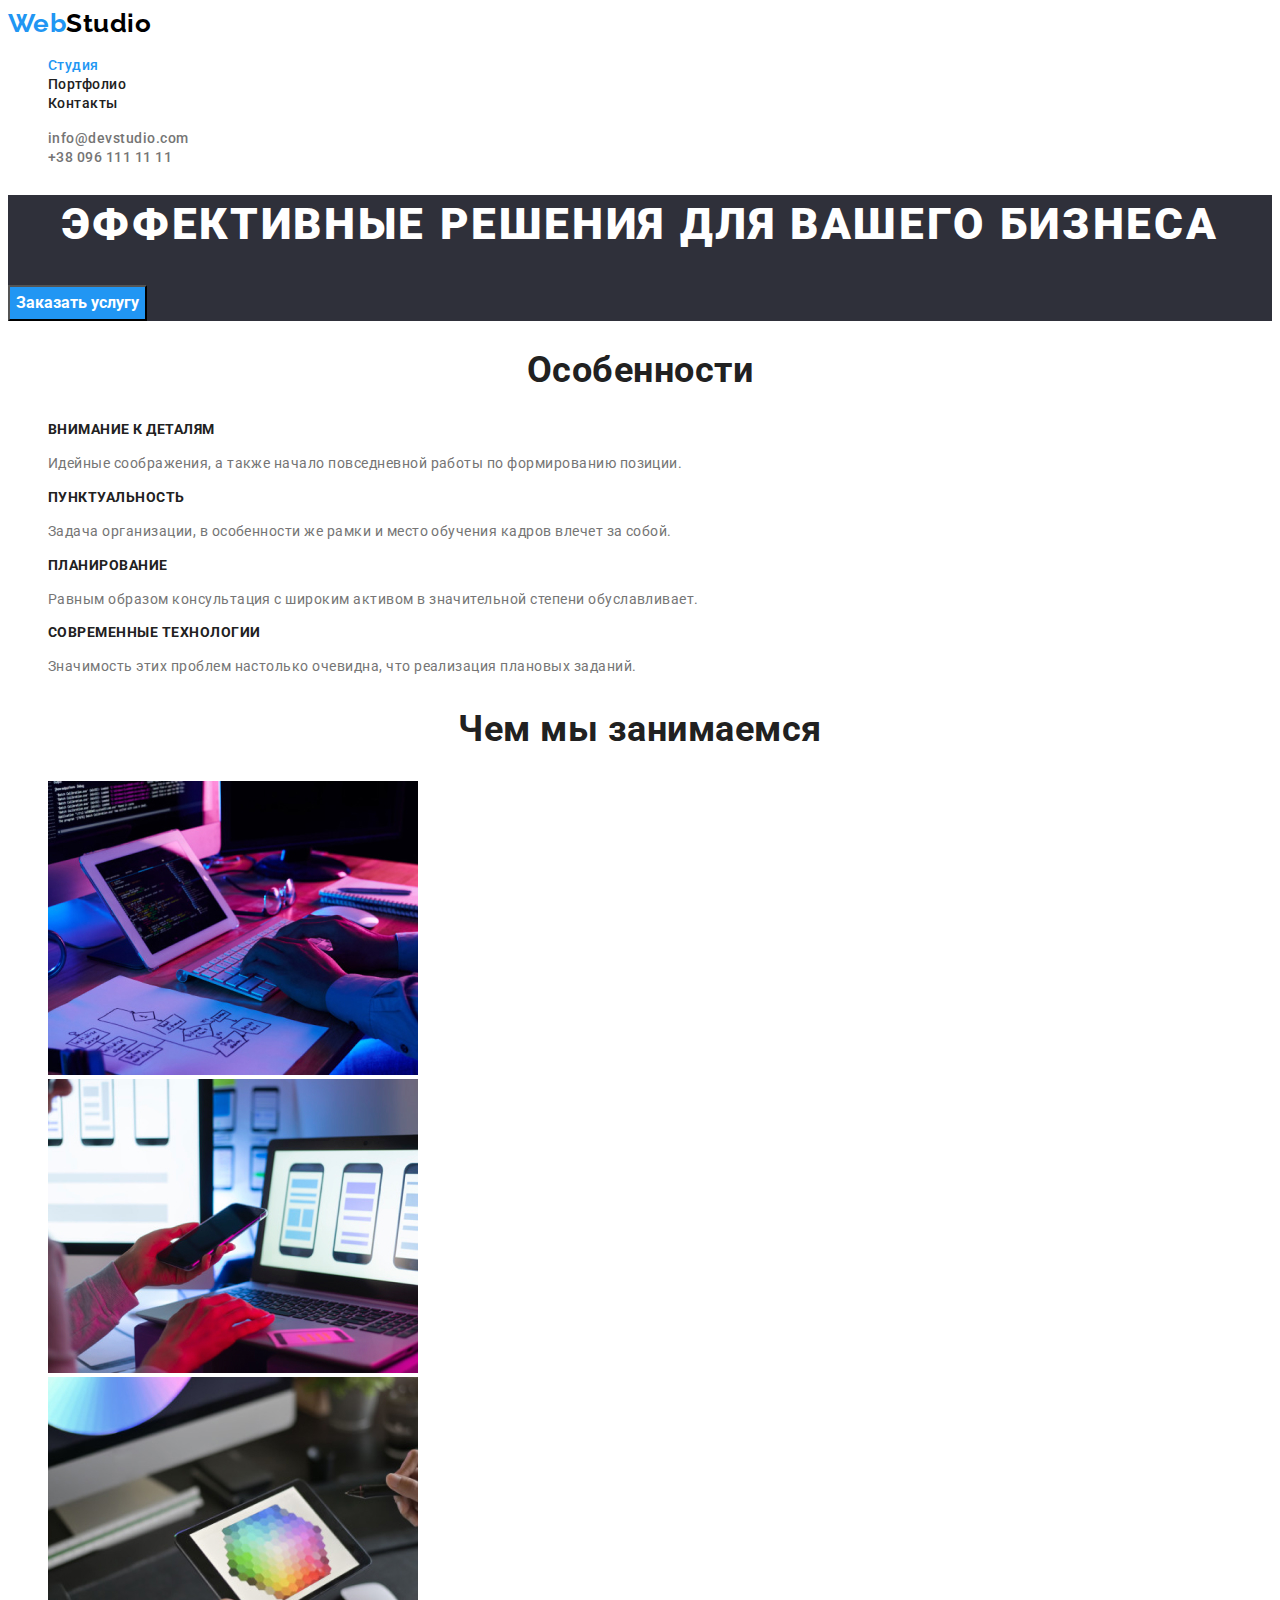
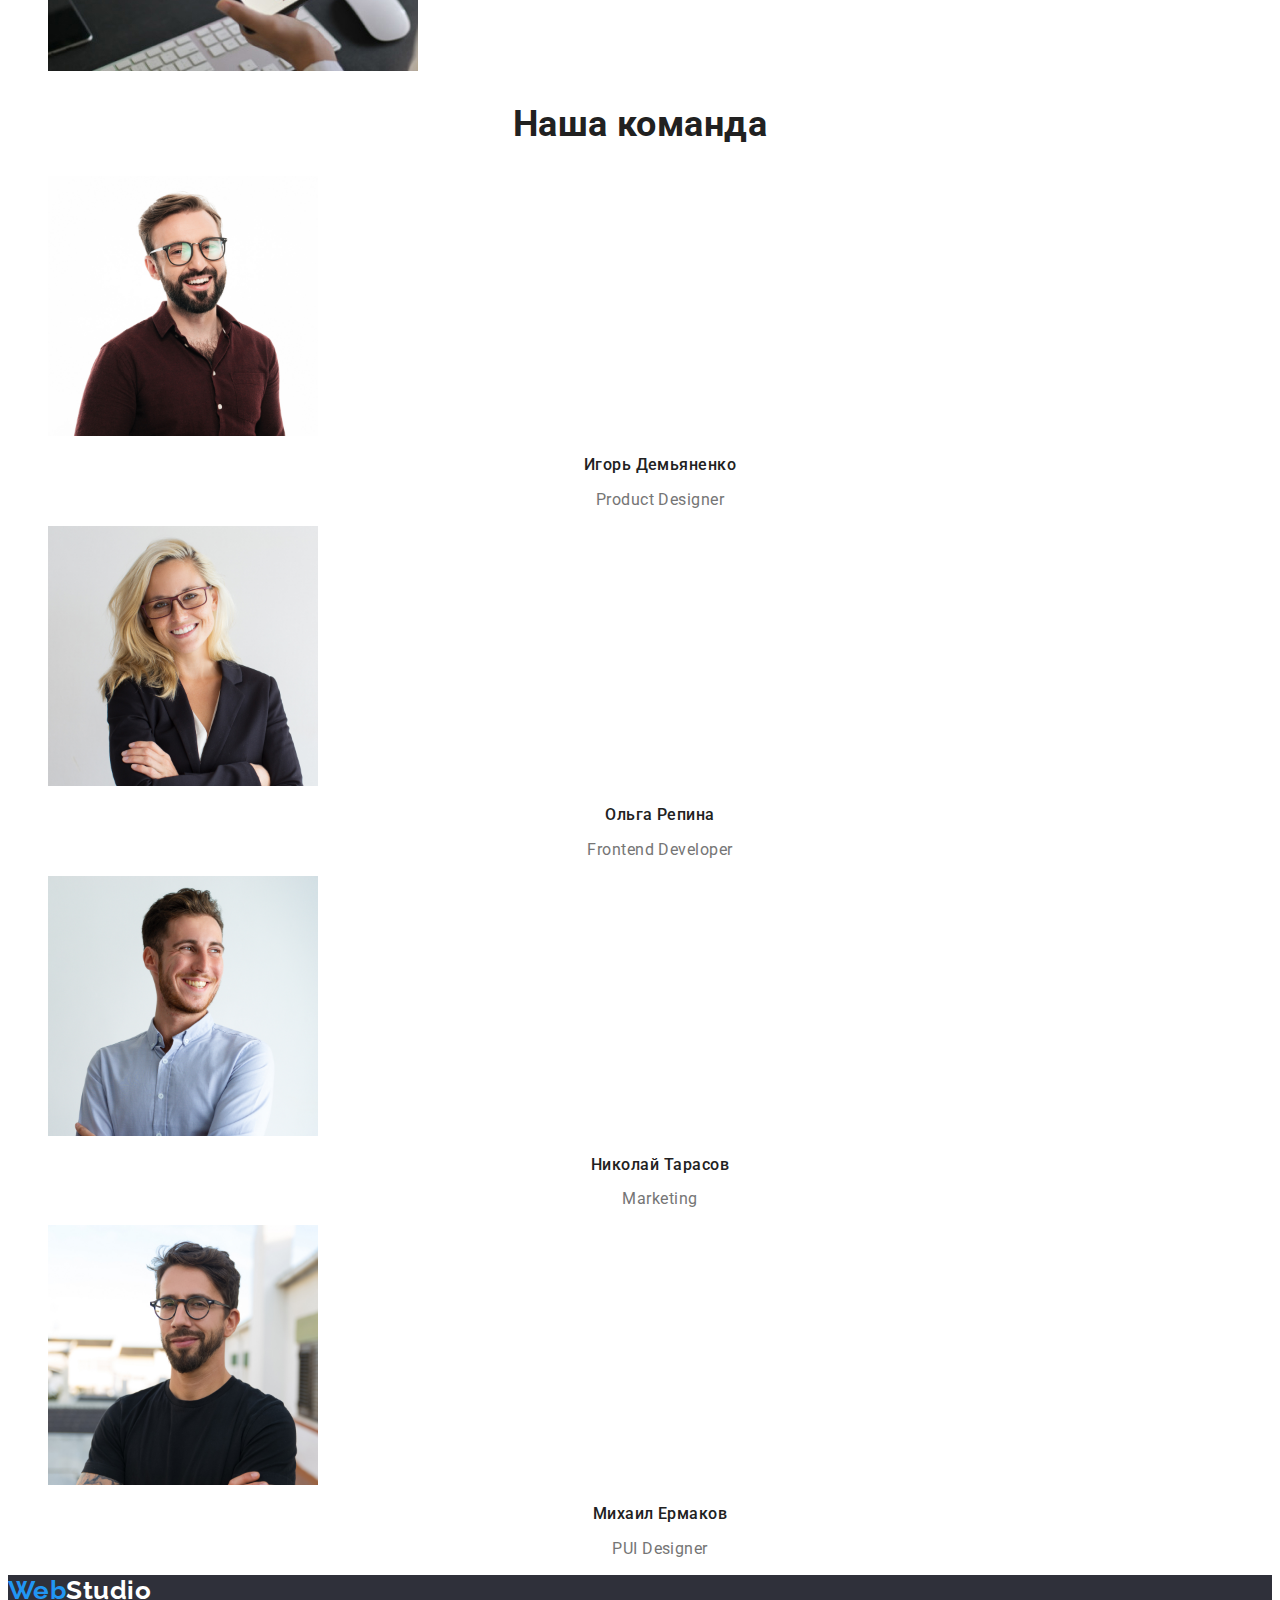
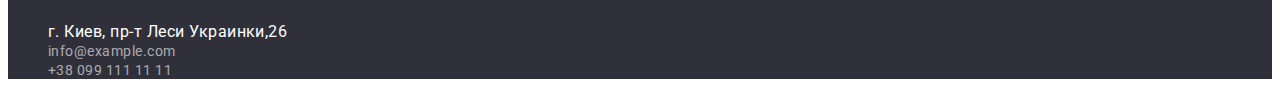
==== commit fbe42587: "Виправлені помилки 3.0" ====
--- a/index.html
+++ b/index.html
@@ -124,7 +124,7 @@
 
       <address>
         <ul class="list">
-          <li><a href="" class="contact-link">г. Киев, пр-т Леси Украинки,26</a></li>
+          <li><a href="" class="footer-address">г. Киев, пр-т Леси Украинки,26</a></li>
           <li><a href="mailto:info@example.com" class="contact-link">info@example.com</a></li>
           <li><a href="tel:+380991111111" class="contact-link">+38 099 111 11 11</a></li>
         </ul>
--- a/css/styles.css
+++ b/css/styles.css
@@ -26,18 +26,16 @@
 /* Название секций */
 .section-title {
     color: var(--title-text-colour);
-    font-weight: 700;
     font-size: 36px;
     line-height: 1.16;
     text-align: center;
 }
 
 .section-title-features {
-    font-weight: 700;
+    color: var(--title-text-colour);
     font-size: 14px;
     line-height: 1.14;
     text-transform: uppercase;
-    color: var(--title-text-colour);
 }
 
 .section-title-features-text {
@@ -46,25 +44,40 @@
 }
 
 .team-name{
+    color: var(--title-text-colour);
     font-weight: 500;
     font-size: 16px;
     line-height: 1.18;
     text-align: center;
-    color: var(--title-text-colour);
 }
 
 .team-position{
     font-size: 16px;
     line-height: 1.18;
     text-align: center;
+}
+
+/* Герой */
+.hero {
+    background-color: #2F303A;
+}
+
+.hero-title {
+    color: var(--primary-white-colour);
+    font-weight: 900;
+    font-size: 44px;
+    line-height: 1.36;
+    text-align: center;
+    letter-spacing: 0.06em;
+    text-transform: uppercase;
 }
 
 /*Секции в портфолио*/
 .project-title {
+    color: var(--title-text-colour);
     font-size: 18px;
     line-height: 2;
     letter-spacing: 0.06em;
-    color: var(--title-text-colour);
 }
 
 .description {
@@ -111,70 +124,78 @@
 .site-nav .link.current{
     color: var(--accent-colour);
 }
+
+
+/* Кнопки */
+.button{
+    color: var(--title-text-colour);
+    background-color: var(--secondary-bg-colour);
+    cursor: pointer;
+    font-family: inherit;
+}
+
+/* Смена фона и текста кнопок в портфолио*/
+
+.portfolio.btn{
+    font-weight: 500;
+    font-size: 16px;
+    line-height: 1.6;
+    text-align: center;
+    font-family: inherit;
+}
+
+.btn.link:hover,
+.btn.link:focus{
+    color:var(--primary-white-colour);
+    background-color: var(--accent-colour);
+}
+
+
+.portfolio.btn:active{
+    color:var(--primary-white-colour);
+    background-color: var(--accent-colour);
+}
+
+/* Кнопка в файле html*/
+.button.order {
+    color: var(--primary-white-colour);
+    background-color: var(--accent-colour);
+    font-weight: 700;
+    font-size: 16px;
+    line-height: 1.87;   
+}
+
+.footer{
+    background-color: #2F303A;
+}
+
+.footer .logo{
+    color: var(--primary-white-colour);
+}
+
+.footer-address{
+    color: var(--primary-white-colour);
+    font-style: normal;
+    text-decoration: none;
+}
+
+.footer .contact-link{
+    color: rgba(255, 255, 255, 0.6);
+    font-weight: 400;
+    font-style: normal;
+}
+
 /*Контакты + навигация(студия, портфолио, контакты)*/
 .link:hover,
 .link:focus,
 .contact-link:hover,
-.contact-link:focus {
+.contact-link:focus,
+.nav-link:hover,
+.nav-link:focus {
     color: var(--accent-colour);
 }
 
-/* Герой */
-.hero-title{
-    color: var(--primary-white-colour); 
-    background: #2F303A;
-    font-weight: 900;
-    font-size: 44px;
-    line-height: 1.36;
-    text-align: center;
-    letter-spacing: 0.06em;
-    text-transform: uppercase;  
-}
-
-/* Кнопки */
-.button{
-    color: var(--title-text-colour);
-    background-color: var(--secondary-bg-colour);
-    cursor: pointer;
-    font-family: inherit;
-}
-
-/* Смена фона и текста кнопок в портфолио*/
-
-.portfolio.btn{
-    font-weight: 500;
-    font-size: 16px;
-    line-height: 1.6;
-    text-align: center;
-    font-family: inherit;
-}
-
-.btn.link:hover,
-.btn.link:focus{
-    color:var(--primary-white-colour);
-    background-color: var(--accent-colour);
-}
-
-
-.portfolio.btn:active{
-    color:var(--primary-white-colour);
-    background-color: var(--accent-colour);
-}
-
-/* Кнопка в файле html*/
-.button.order {
-    color: var(--primary-white-colour);
-    background-color: var(--accent-colour);
-    font-weight: 700;
-    font-size: 16px;
-    line-height: 1.87;   
-}
-
-.footer{
-    background-color: #2F303A;
-}
-
-.footer-address{
-    font-weight: 400;
-    font-style: normal;
+.portfolio.btn.active{
+    color: var(--primary-white-colour);
+    background-color: var(--accent-colour);
 }